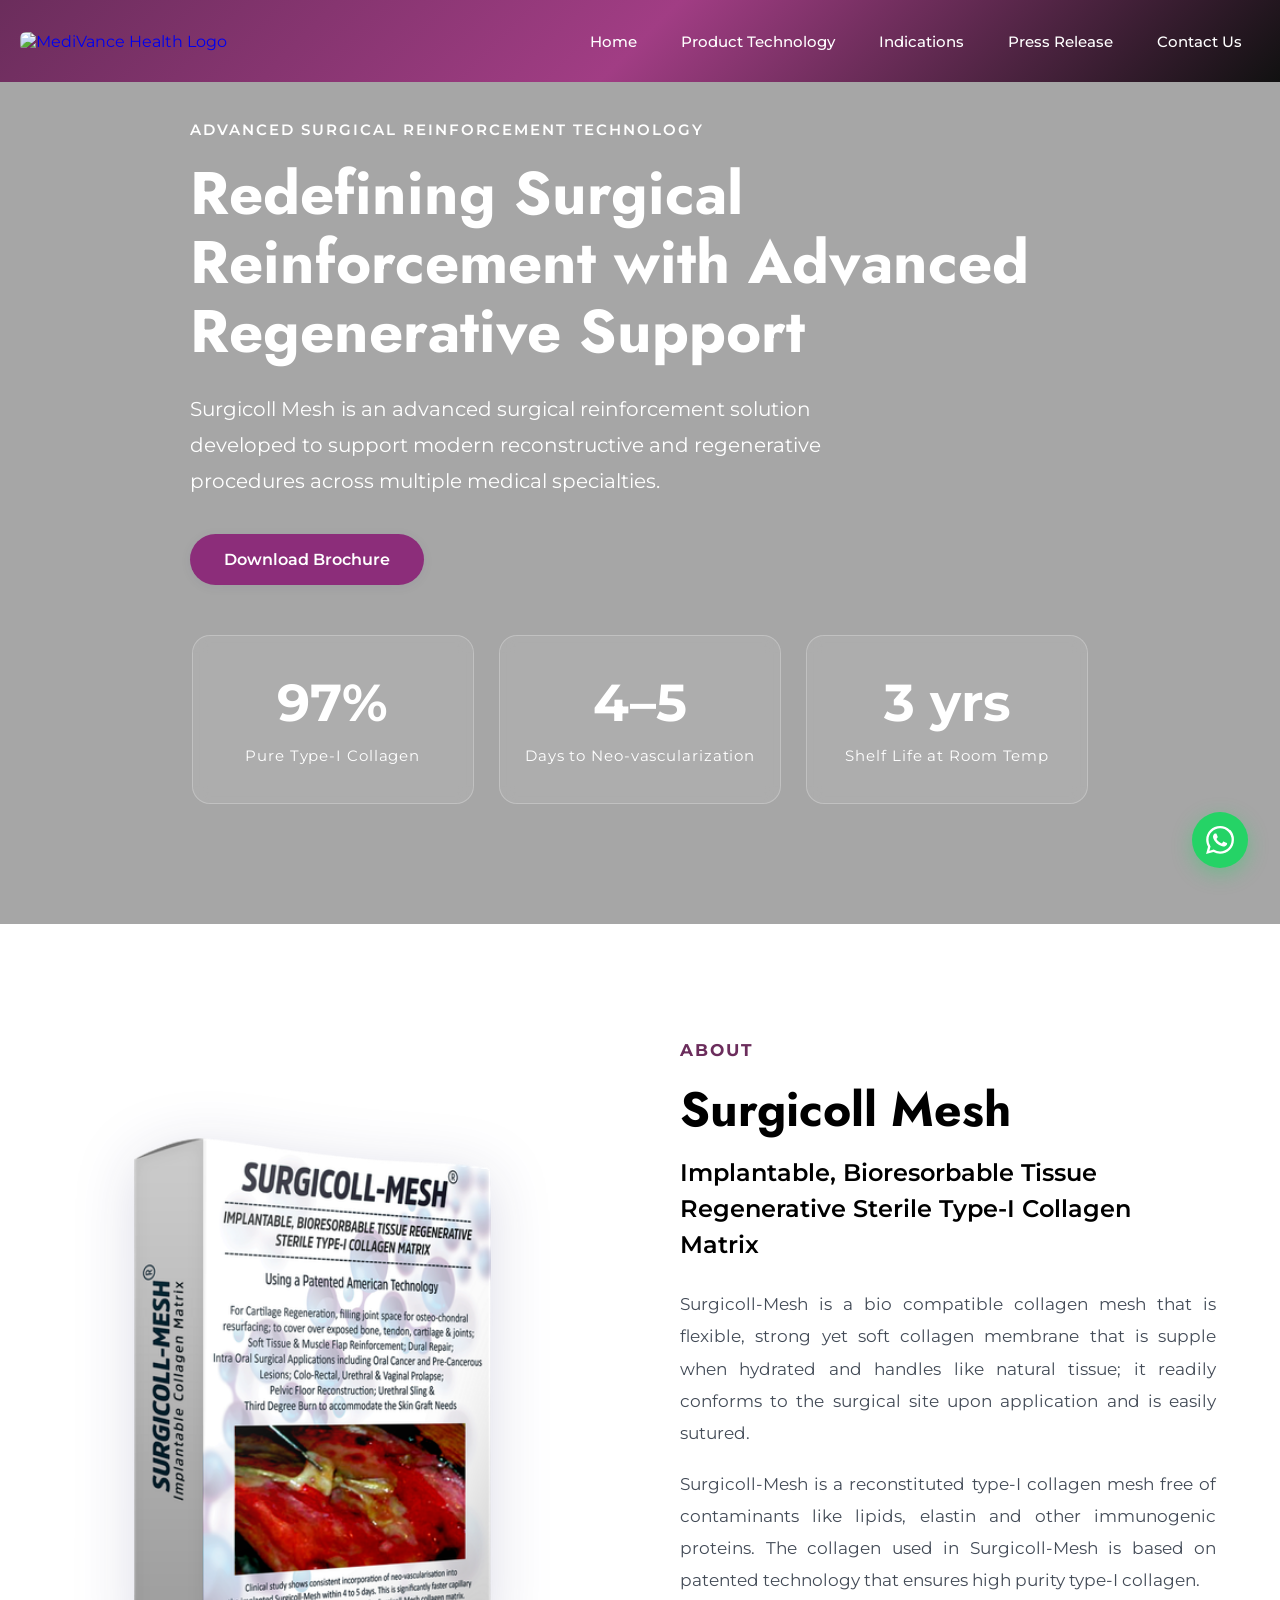
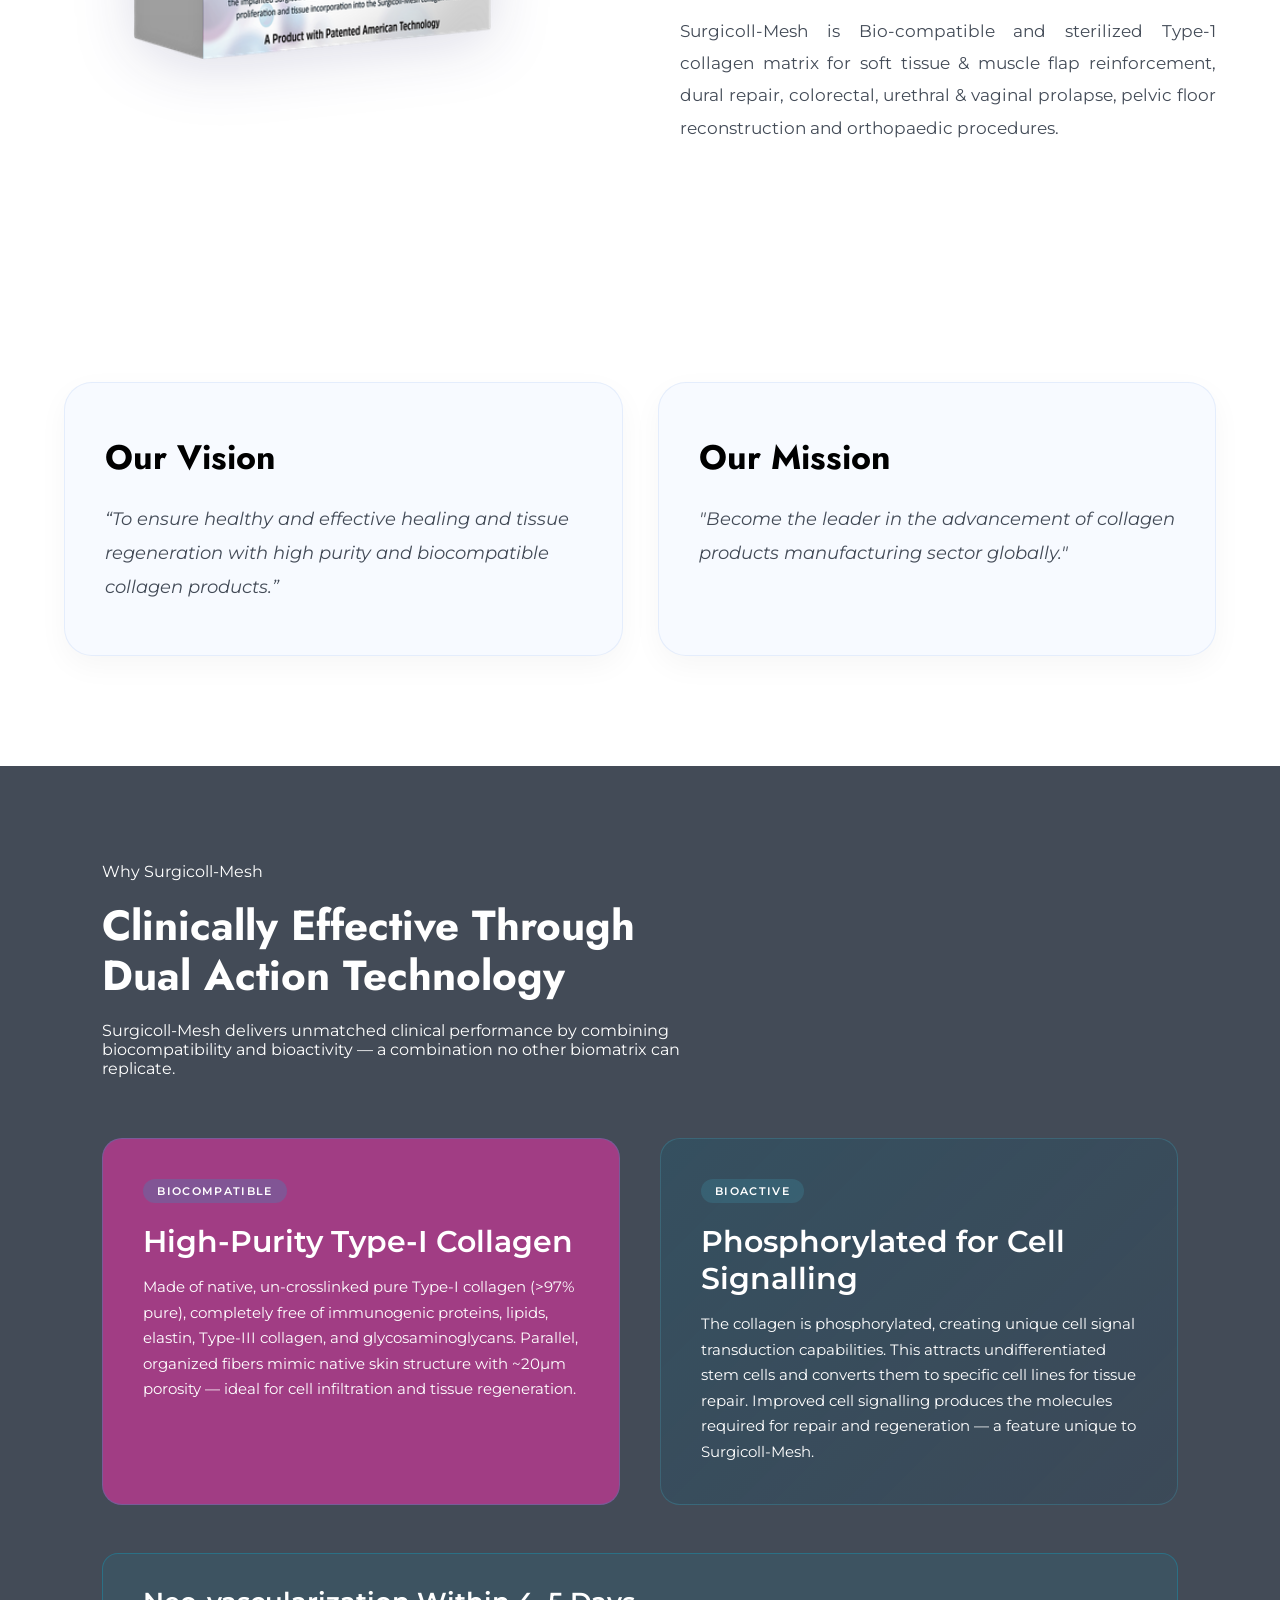
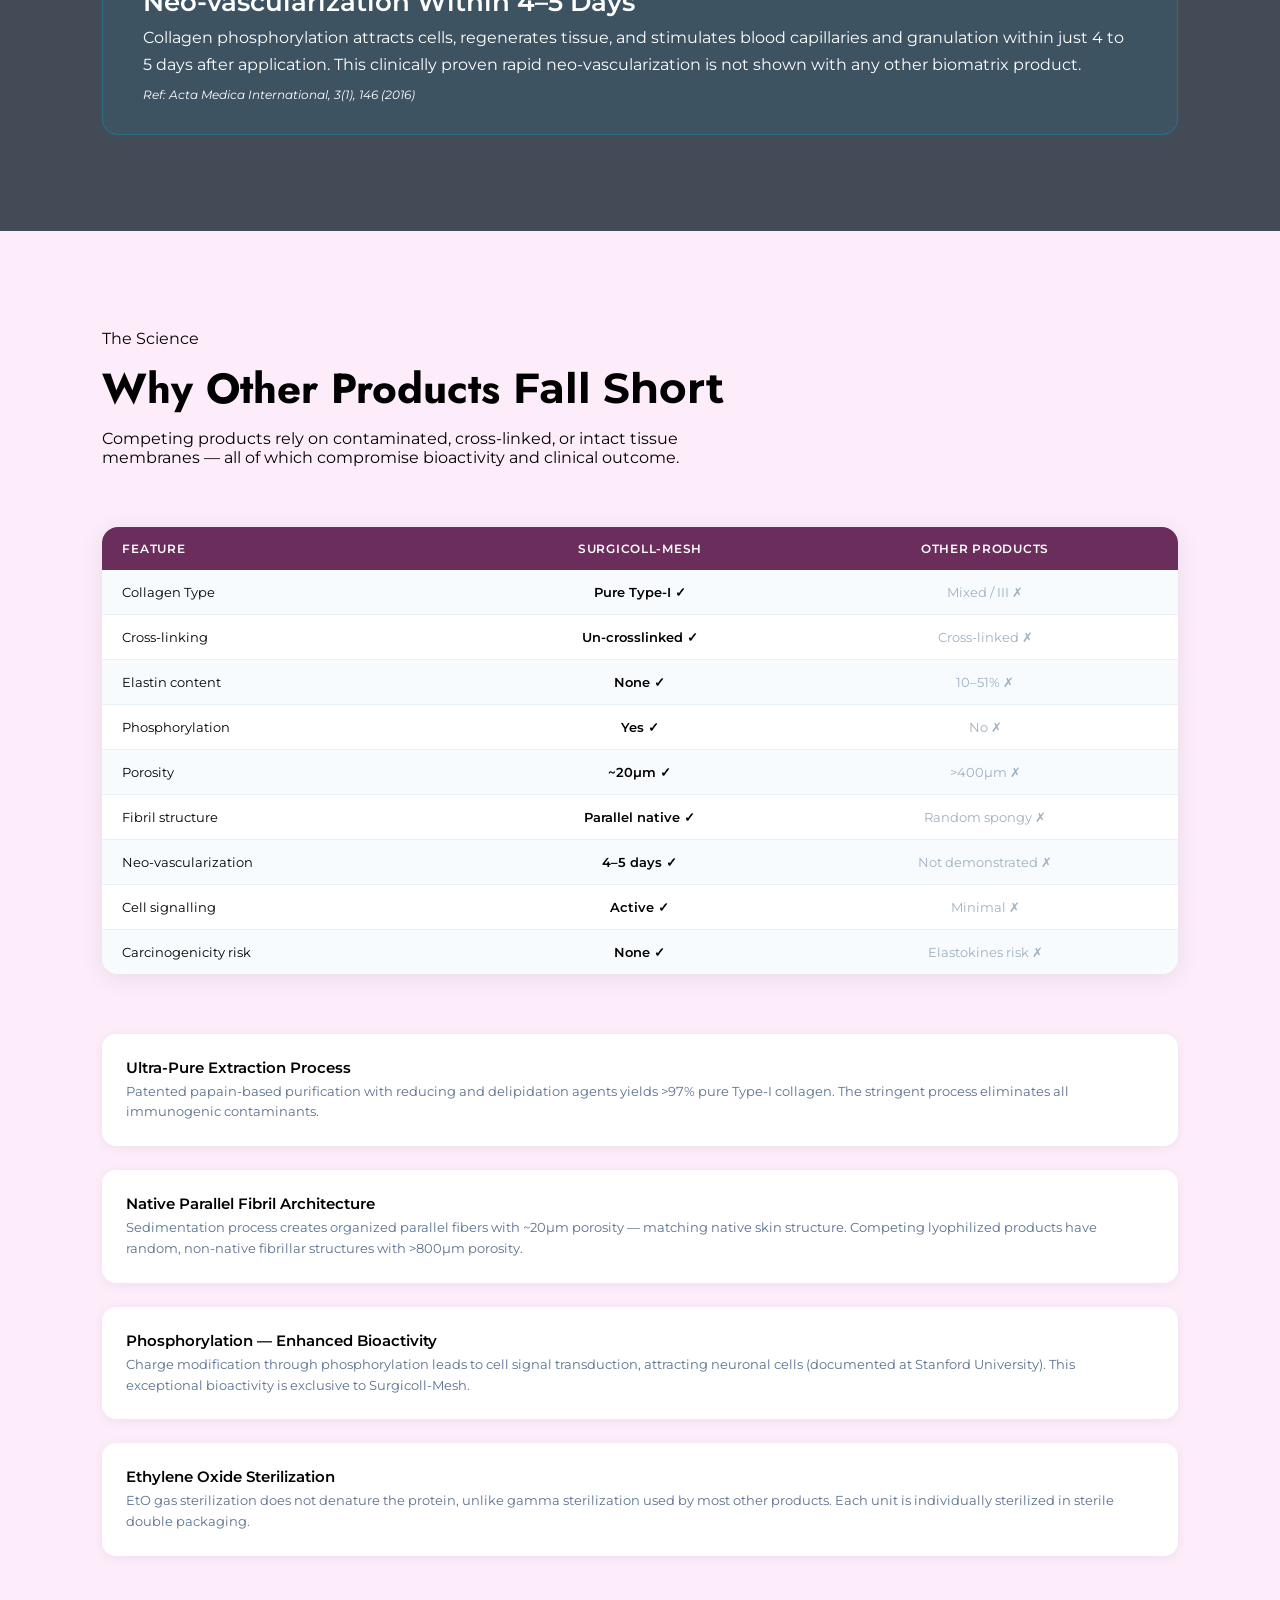
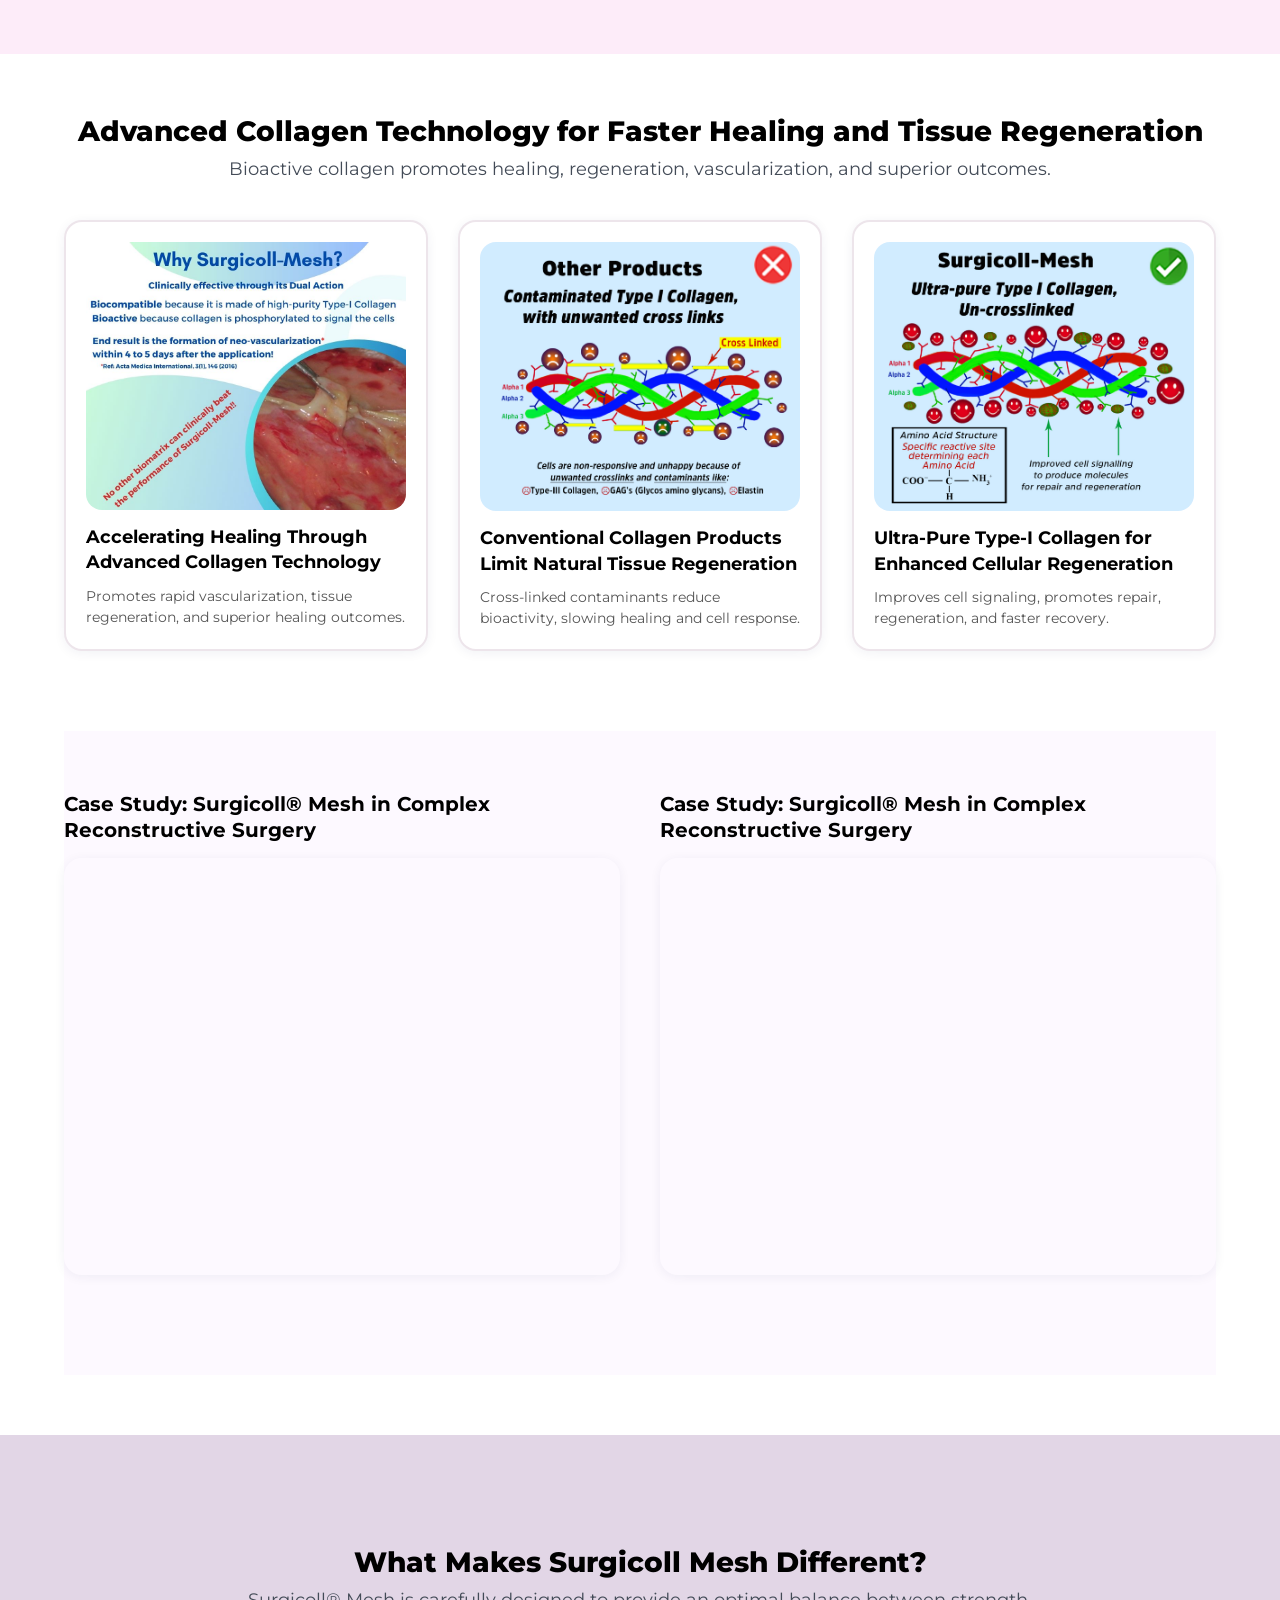
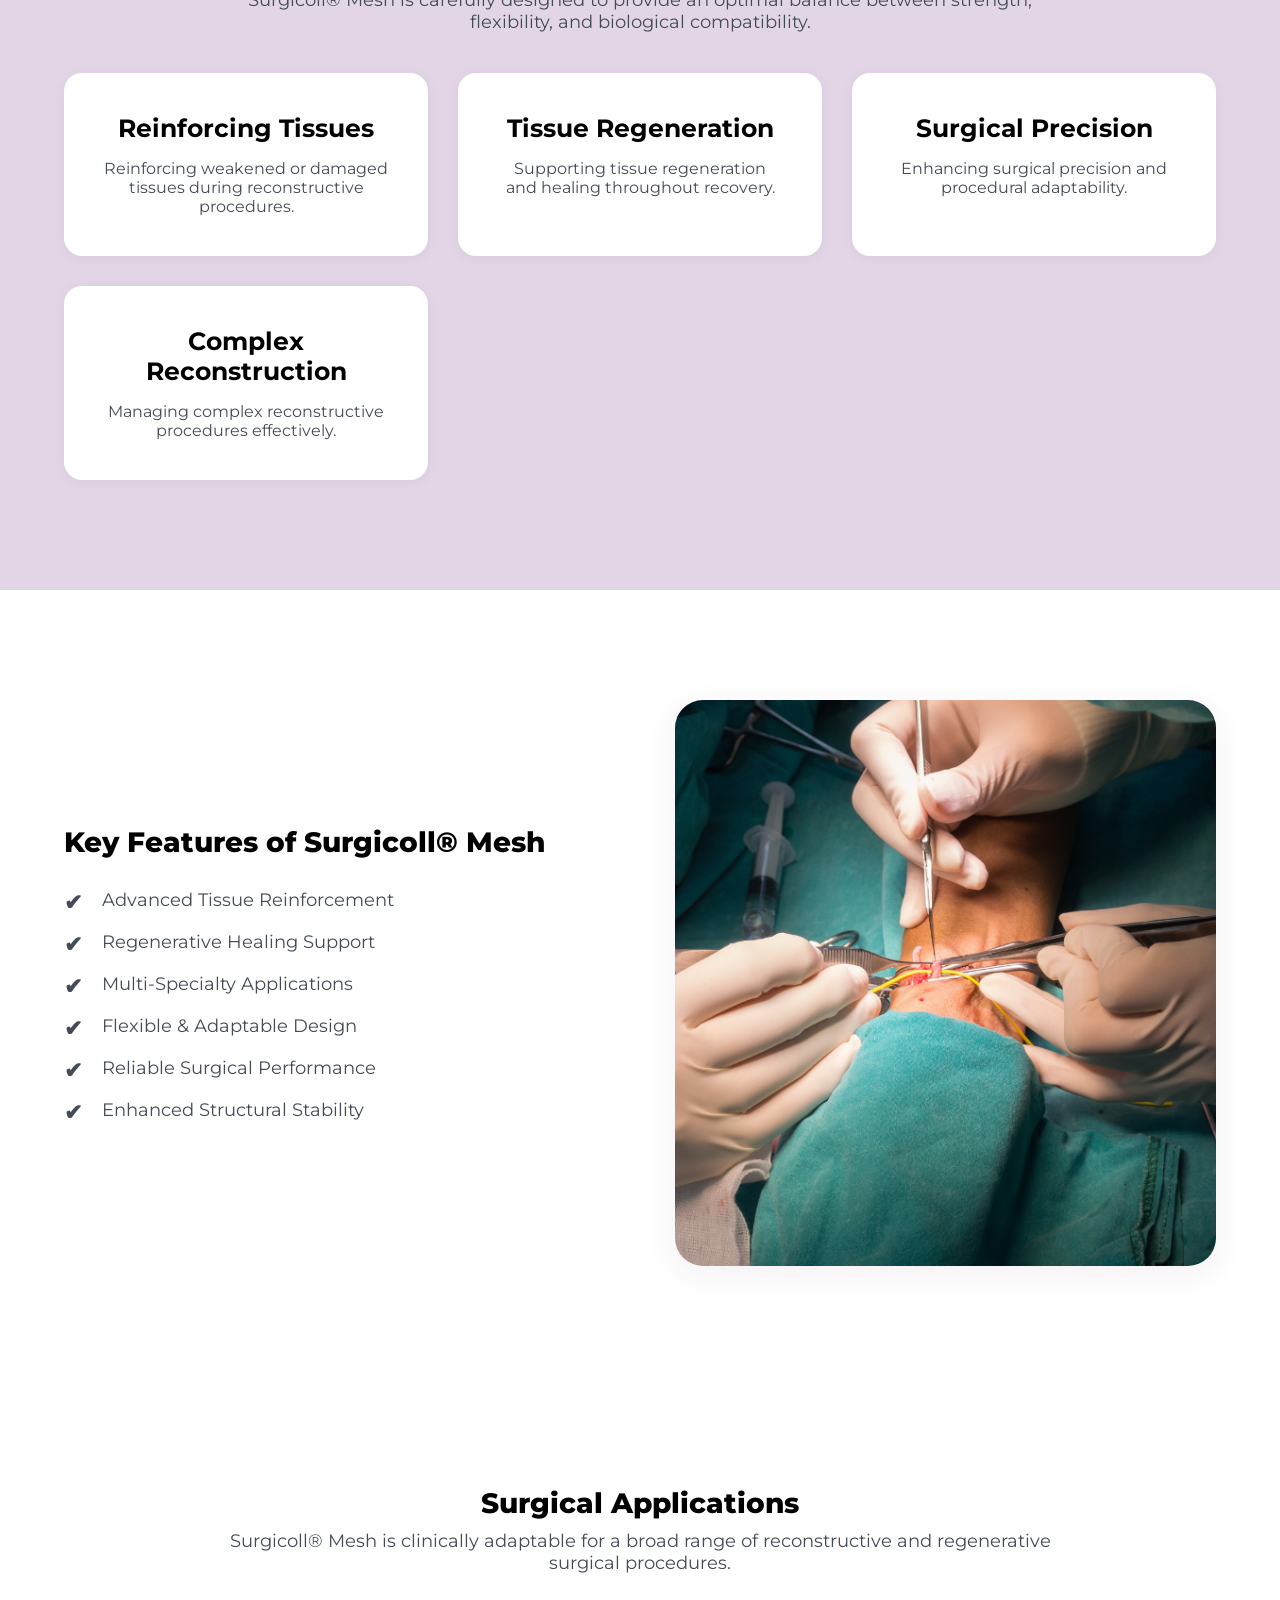
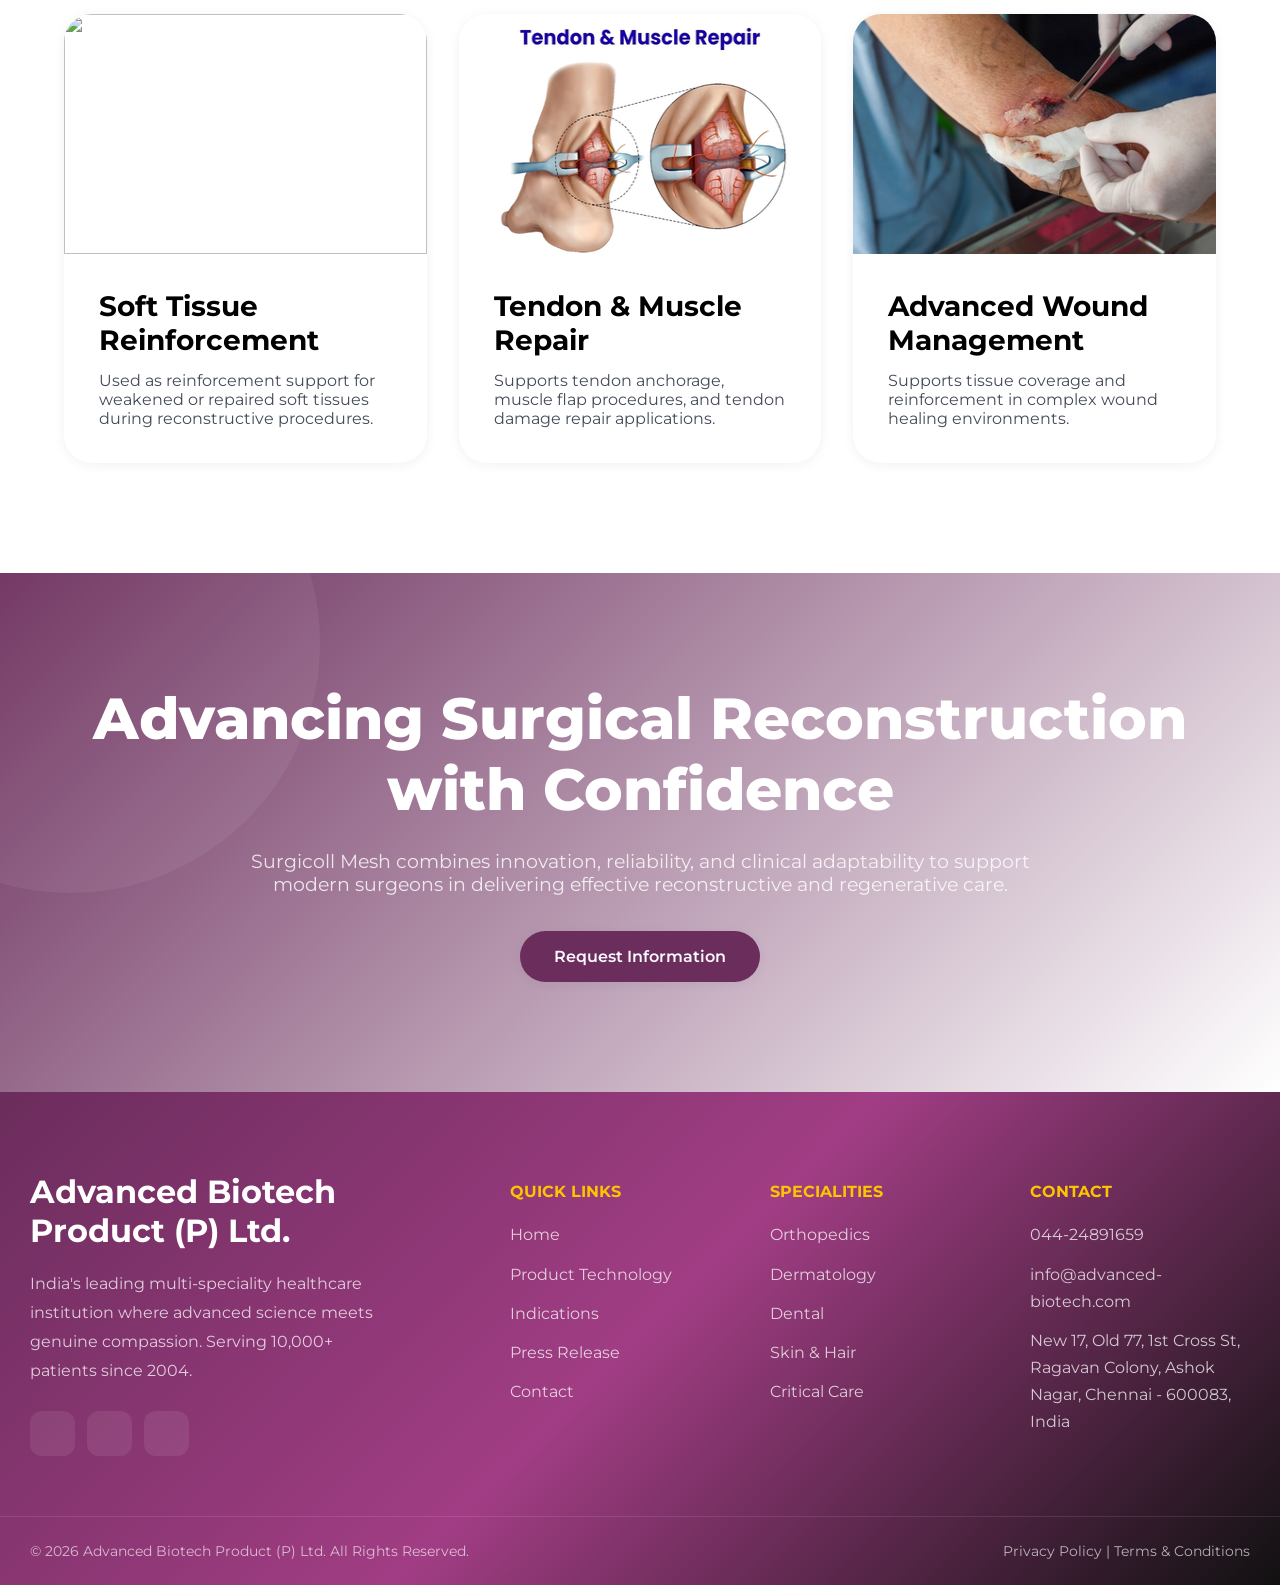
==== page/product.html @ 985c31fd "update" ====
<!DOCTYPE html>
<html lang="en">

<head>
    <meta charset="UTF-8">
    <meta name="viewport" content="width=device-width, initial-scale=1.0">
    <title>Document</title>
    <link rel="icon" href="/image/ABP-symbol.png" type="image/x-icon">
    <link rel="stylesheet" href="../css/nav_footer.css">
    <link rel="icon" href="../image/ABP-symbol.png" type="image/x-icon">
    <link rel="stylesheet" href="../css/main.css">
    <link rel="stylesheet" href="../css/product.css">
    <link rel="stylesheet" href="https://cdnjs.cloudflare.com/ajax/libs/font-awesome/7.0.1/css/all.min.css"
        integrity="sha512-2SwdPD6INVrV/lHTZbO2nodKhrnDdJK9/kg2XD1r9uGqPo1cUbujc+IYdlYdEErWNu69gVcYgdxlmVmzTWnetw=="
        crossorigin="anonymous" referrerpolicy="no-referrer" />
</head>

<body>
    <!--Header-->
    <div id="rs-header"></div>
    <script>
        fetch("../page/nav.html")
            .then(res => res.text())
            .then(data => {
                document.getElementById("rs-header").innerHTML = data;
                initNavbar();
            });</script>

    <div class="c">



        <!-- HERO -->

        <section class="hero">

            <!-- Background Video -->
            <video class="hero-video" autoplay muted loop playsinline>
                <source src="/Advanced_biotech/image/banner_video.mp4" type="video/mp4">
                Your browser does not support the video tag.
            </video>

            <!-- Overlay -->
            <div class="hero-overlay"></div>

            <div class="containers hero-grid">

                <div class="hero-content">
                    <h4>Advanced Surgical Reinforcement Technology</h4>

                    <h1>
                        Redefining Surgical Reinforcement with Advanced Regenerative Support
                    </h1>

                    <p>
                        Surgicoll Mesh is an advanced surgical reinforcement solution developed
                        to support modern reconstructive and regenerative procedures across
                        multiple medical specialties.
                    </p>

                    <a href="../doc/product_technology/Whitepaper_SM Clin.pdf" class="btn" target="_blank">
                        Download Brochure
                    </a>
                </div>

                <div class="hero-stats">
                    <div class="hero-stat">
                        <span class="hero-stat-num">97%</span>
                        <div class="hero-stat-label">
                            Pure Type-I Collagen
                        </div>
                    </div>

                    <div class="hero-stat">
                        <span class="hero-stat-num">4–5</span>
                        <div class="hero-stat-label">
                            Days to Neo-vascularization
                        </div>
                    </div>

                    <div class="hero-stat">
                        <span class="hero-stat-num">3 yrs</span>
                        <div class="hero-stat-label">
                            Shelf Life at Room Temp
                        </div>
                    </div>
                </div>

            </div>

        </section>

        <!-- ABOUT SECTION -->
<section class="sc-about-section">

    <div class="container">

        <div class="sc-about-grid">

            <div class="sc-about-image">
                <img src="../image/Surgicoll_Mesh_box.png"
                    alt="Surgicoll Mesh">
            </div>

            <div class="sc-about-content">

                <p class="sc-about-title" style="color: var(--purple-brand);">
                    About
                </p>

                <h3>Surgicoll Mesh</h3>

                <h4>
                    Implantable, Bioresorbable Tissue Regenerative
                    Sterile Type-I Collagen Matrix
                </h4>

                <p>
                    Surgicoll-Mesh is a bio compatible collagen mesh that is
                    flexible, strong yet soft collagen membrane that is supple
                    when hydrated and handles like natural tissue; it readily
                    conforms to the surgical site upon application and is
                    easily sutured.
                </p>

                <p>
                    Surgicoll-Mesh is a reconstituted type-I collagen mesh free
                    of contaminants like lipids, elastin and other immunogenic
                    proteins. The collagen used in Surgicoll-Mesh is based on
                    patented technology that ensures high purity type-I collagen.
                </p>

                <p>
                    Surgicoll-Mesh is Bio-compatible and sterilized Type-1
                    collagen matrix for soft tissue & muscle flap reinforcement,
                    dural repair, colorectal, urethral & vaginal prolapse,
                    pelvic floor reconstruction and orthopaedic procedures.
                </p>

            </div>

        </div>

    </div>

</section>


<!-- VISION / MISSION -->
<section class="sc-vision-section">

    <div class="container">

        <div class="sc-vision-grid">

            <div class="sc-vision-card">
                <h3>Our Vision</h3>

                <p>
                    <em>
                        “To ensure healthy and effective healing and
                        tissue regeneration with high purity and
                        biocompatible collagen products.”
                    </em>
                </p>
            </div>

            <div class="sc-vision-card">
                <h3>Our Mission</h3>

                <p>
                    <em>
                        "Become the leader in the advancement of
                        collagen products manufacturing sector
                        globally."
                    </em>
                </p>
            </div>

        </div>

    </div>

</section>

        <!-- ── DUAL ACTION ── -->
        <section class="dual-section" id="about" style="padding: 96px 8%;">
            <div class="section-eyebrow">Why Surgicoll-Mesh</div>
            <h2 class="section-titles">Clinically Effective Through<br>Dual Action Technology</h2>
            <p class="section-leads">Surgicoll-Mesh delivers unmatched clinical performance by combining
                biocompatibility and bioactivity — a combination no other biomatrix can replicate.</p>

            <div class="dual-grid">
                <div class="dual-card bio-compat">
                    <div class="dual-card-tag">Biocompatible</div>
                    <div class="dual-card-title">High-Purity Type-I Collagen</div>
                    <p class="dual-card-text">Made of native, un-crosslinked pure Type-I collagen (&gt;97% pure),
                        completely free of immunogenic proteins, lipids, elastin, Type-III collagen, and
                        glycosaminoglycans. Parallel, organized fibers mimic native skin structure with ~20µm porosity —
                        ideal for cell infiltration and tissue regeneration.</p>
                </div>
                <div class="dual-card bio-active">
                    <div class="dual-card-tag">Bioactive</div>
                    <div class="dual-card-title">Phosphorylated for Cell Signalling</div>
                    <p class="dual-card-text">The collagen is phosphorylated, creating unique cell signal transduction
                        capabilities. This attracts undifferentiated stem cells and converts them to specific cell lines
                        for tissue repair. Improved cell signalling produces the molecules required for repair and
                        regeneration — a feature unique to Surgicoll-Mesh.</p>
                </div>
            </div>

            <div class="neovascular-box">
                <div>
                    <div class="neovascular-title">Neo-vascularization Within 4–5 Days</div>
                    <p class="neovascular-text">Collagen phosphorylation attracts cells, regenerates tissue, and
                        stimulates blood capillaries and granulation within just 4 to 5 days after application. This
                        clinically proven rapid neo-vascularization is not shown with any other biomatrix product.</p>
                    <p class="neovascular-ref">Ref: Acta Medica International, 3(1), 146 (2016)</p>
                </div>
            </div>
        </section>

        <!-- ── SCIENCE ── -->
        <section class="science-sections" id="science">
            <div class="section-eyebrow">The Science</div>
            <h2 class="section-titles">Why Other Products <span>Fall Short</span></h2>
            <p class="section-leads">Competing products rely on contaminated, cross-linked, or intact tissue membranes —
                all of which compromise bioactivity and clinical outcome.</p>

            <div class="science-grid">
                <div>
                    <div class="comparison-table">
                        <div class="comp-header">
                            <span>Feature</span>
                            <span>Surgicoll-Mesh</span>
                            <span>Other Products</span>
                        </div>
                        <div class="comp-row"><span>Collagen Type</span><span>Pure Type-I ✓</span><span>Mixed / III
                                ✗</span></div>
                        <div class="comp-row"><span>Cross-linking</span><span>Un-crosslinked ✓</span><span>Cross-linked
                                ✗</span></div>
                        <div class="comp-row"><span>Elastin content</span><span>None ✓</span><span>10–51% ✗</span></div>
                        <div class="comp-row"><span>Phosphorylation</span><span>Yes ✓</span><span>No ✗</span></div>
                        <div class="comp-row"><span>Porosity</span><span>~20µm ✓</span><span>&gt;400µm ✗</span></div>
                        <div class="comp-row"><span>Fibril structure</span><span>Parallel native ✓</span><span>Random
                                spongy ✗</span></div>
                        <div class="comp-row"><span>Neo-vascularization</span><span>4–5 days ✓</span><span>Not
                                demonstrated ✗</span></div>
                        <div class="comp-row"><span>Cell signalling</span><span>Active ✓</span><span>Minimal ✗</span>
                        </div>
                        <div class="comp-row"><span>Carcinogenicity risk</span><span>None ✓</span><span>Elastokines risk
                                ✗</span></div>
                    </div>
                </div>
                <div class="science-points">
                    <div class="science-point">
                        <div>
                            <div class="science-point-title">Ultra-Pure Extraction Process</div>
                            <div class="science-point-text">Patented papain-based purification with reducing and
                                delipidation agents yields &gt;97% pure Type-I collagen. The stringent process
                                eliminates all immunogenic contaminants.</div>
                        </div>
                    </div>
                    <div class="science-point">
                        <div>
                            <div class="science-point-title">Native Parallel Fibril Architecture</div>
                            <div class="science-point-text">Sedimentation process creates organized parallel fibers with
                                ~20µm porosity — matching native skin structure. Competing lyophilized products have
                                random, non-native fibrillar structures with &gt;800µm porosity.</div>
                        </div>
                    </div>
                    <div class="science-point">
                        <div>
                            <div class="science-point-title">Phosphorylation — Enhanced Bioactivity</div>
                            <div class="science-point-text">Charge modification through phosphorylation leads to cell
                                signal transduction, attracting neuronal cells (documented at Stanford University). This
                                exceptional bioactivity is exclusive to Surgicoll-Mesh.</div>
                        </div>
                    </div>
                    <div class="science-point">
                        <div>
                            <div class="science-point-title">Ethylene Oxide Sterilization</div>
                            <div class="science-point-text">EtO gas sterilization does not denature the protein, unlike
                                gamma sterilization used by most other products. Each unit is individually sterilized in
                                sterile double packaging.</div>
                        </div>
                    </div>
                </div>
            </div>
        </section>

        <section class="about-product">
    <div class="section-title">
        <h2>Advanced Collagen Technology for Faster Healing and Tissue Regeneration</h2>
        <p>
            Bioactive collagen promotes healing, regeneration, vascularization, and superior outcomes.
        </p>
    </div>
    
    <div class="container-wireframe">
        <div class="product-grid">
            <div class="product-image">
                <a href="../doc/product_technology/Surgicoll_Mesh Brochure.pdf" target="_blank">
                    <img src="../doc/product_technology/Adv_SM Neovascularization.jpg" alt="Adv_SM Neovascularization">
                </a>
            </div>
            <div class="product-content">
                <h3>Accelerating Healing Through Advanced Collagen Technology</h3>
                <p>Promotes rapid vascularization, tissue regeneration, and superior healing outcomes.</p>
            </div>
        </div>

        <div class="product-grid">
            <div class="product-image">
                <a href="../doc/product_technology/Adv_Collagen Unique Features.pdf" target="_blank">
                    <img src="../doc/product_technology/Img_Other Collagen Signaling.jpg" alt="Img_Other Collagen Signaling">
                </a>
            </div>
            <div class="product-content">
                <h3>Conventional Collagen Products Limit Natural Tissue Regeneration</h3>
                <p>Cross-linked contaminants reduce bioactivity, slowing healing and cell response.</p>
            </div>
        </div>

        <div class="product-grid">
            <div class="product-image">
                <a href="../doc/product_technology/Adv_Collagen Unique Features.pdf" target="_blank">
                    <img src="../doc/product_technology/Img_SM Collagen Signaling.jpg" alt="Img_SM Collagen Signaling">
                </a>
            </div>
            <div class="product-content">
                <h3>Ultra-Pure Type-I Collagen for Enhanced Cellular Regeneration</h3>
                <p>Improves cell signaling, promotes repair, regeneration, and faster recovery.</p>
            </div>
        </div>
    </div>
</section>

<section class="case-study">
    <div class="case-study-grid">
        <div class="case_video">
            <h2 class="mv-case">Case Study: Surgicoll® Mesh in Complex Reconstructive Surgery</h2>
            <div class="video-container">
                <iframe src="https://drive.google.com/file/d/1Z8wwaKE0WnJK1ejmsISYZJVcvHx_nptx/preview" allow="autoplay"></iframe>
            </div>
        </div>
        <div class="case_video">
            <h2 class="mv-case">Case Study: Surgicoll® Mesh in Complex Reconstructive Surgery</h2>
            <div class="video-container">
                <iframe src="https://drive.google.com/file/d/1sC2iXun7TqtjIXvBiAPyZ_AQQPKj6FA1/preview" allow="autoplay"></iframe>
            </div>
        </div>
    </div>
</section>

        <!-- FEATURES -->
        <section class="features">

            <div class="container">

                <div class="section-title">

                    <h2>What Makes Surgicoll Mesh Different?</h2>

                    <p>
                        Surgicoll® Mesh is carefully designed to provide an optimal balance between strength,
                        flexibility,
                        and
                        biological compatibility.
                    </p>

                </div>

                <div class="feature-grid">

                    <div class="feature-card">

                        <h4>Reinforcing Tissues</h4>

                        <p>
                            Reinforcing weakened or damaged tissues during reconstructive procedures.
                        </p>

                    </div>

                    <div class="feature-card">
                        <h4>Tissue Regeneration</h4>
                        <p>
                            Supporting tissue regeneration and healing throughout recovery.
                        </p>
                    </div>
                    <div class="feature-card">
                        <h4>Surgical Precision</h4>
                        <p>
                            Enhancing surgical precision and procedural adaptability.
                        </p>

                    </div>

                    <div class="feature-card">
                        <h4>Complex Reconstruction</h4>

                        <p>
                            Managing complex reconstructive procedures effectively.
                        </p>

                    </div>

                </div>

            </div>

        </section>

        <!-- KEY FEATURES -->

        <section class="list-section">

            <div class="container list-grid">

                <div>

                    <div class="section-title" style="text-align:left; margin-bottom:30px;">

                        <h2>Key Features of Surgicoll® Mesh</h2>

                    </div>

                    <ul class="custom-list">

                        <li>Advanced Tissue Reinforcement</li>

                        <li>Regenerative Healing Support</li>

                        <li>Multi-Specialty Applications</li>

                        <li>Flexible & Adaptable Design</li>

                        <li>Reliable Surgical Performance</li>

                        <li>Enhanced Structural Stability</li>

                    </ul>

                </div>

                <div class="list-image">
                    <img src="../image/Key_features.png" alt="">
                </div>

            </div>

        </section>

        <!-- APPLICATIONS -->

        <section class="applications">

            <div class="container">

                <div class="section-title">

                    <h2>Surgical Applications</h2>

                    <p>
                        Surgicoll® Mesh is clinically adaptable for a broad range of reconstructive and regenerative
                        surgical
                        procedures.
                    </p>

                </div>

                <div class="applications-grid">

                    <div class="app-card">

                        <img src="https://images.unsplash.com/photo-1579684453423-f84349ef60b0?q=80&w=1200&auto=format&fit=crop"
                            alt="">

                        <div class="app-content">

                            <h3>Soft Tissue Reinforcement</h3>

                            <p>
                                Used as reinforcement support for weakened or repaired soft tissues during
                                reconstructive
                                procedures.
                            </p>

                        </div>

                    </div>

                    <div class="app-card">

                        <img src="../image/Tendon_ Muscle_Repair.jpg" alt="Tendon & Muscle Repair">

                        <div class="app-content">

                            <h3>Tendon & Muscle Repair</h3>

                            <p>
                                Supports tendon anchorage, muscle flap procedures, and tendon damage repair
                                applications.
                            </p>

                        </div>

                    </div>

                    <div class="app-card">

                        <img src="../image/Advanced_Wound_Management.jpg" alt="Advanced Wound Management">

                        <div class="app-content">

                            <h3>Advanced Wound Management</h3>

                            <p>
                                Supports tissue coverage and reinforcement in complex wound healing environments.
                            </p>

                        </div>

                    </div>

                </div>

            </div>

        </section>

        <!-- CTA -->

        <section class="cta">

            <div class="container">

                <h2>
                    Advancing Surgical Reconstruction with Confidence
                </h2>

                <p>
                    Surgicoll Mesh combines innovation, reliability, and clinical adaptability to support modern
                    surgeons
                    in
                    delivering effective reconstructive and regenerative care.
                </p>

                <a href="#" class="btn">Request Information</a>

            </div>

        </section>

        <!-- ─── FLOATING BUTTONS ─── -->
        <a href="https://wa.me/919999999999" class="float-wa" target="_blank" aria-label="WhatsApp">
            <svg viewBox="0 0 24 24">
                <path
                    d="M17.472 14.382c-.297-.149-1.758-.867-2.03-.967-.273-.099-.471-.148-.67.15-.197.297-.767.966-.94 1.164-.173.199-.347.223-.644.075-.297-.15-1.255-.463-2.39-1.475-.883-.788-1.48-1.761-1.653-2.059-.173-.297-.018-.458.13-.606.134-.133.298-.347.446-.52.149-.174.198-.298.298-.497.099-.198.05-.371-.025-.52-.075-.149-.669-1.612-.916-2.207-.242-.579-.487-.5-.669-.51-.173-.008-.371-.01-.57-.01-.198 0-.52.074-.792.372-.272.297-1.04 1.016-1.04 2.479 0 1.462 1.065 2.875 1.213 3.074.149.198 2.096 3.2 5.077 4.487.709.306 1.262.489 1.694.625.712.227 1.36.195 1.871.118.571-.085 1.758-.719 2.006-1.413.248-.694.248-1.289.173-1.413-.074-.124-.272-.198-.57-.347m-5.421 7.403h-.004a9.87 9.87 0 01-5.031-1.378l-.361-.214-3.741.982.998-3.648-.235-.374a9.86 9.86 0 01-1.51-5.26c.001-5.45 4.436-9.884 9.888-9.884 2.64 0 5.122 1.03 6.988 2.898a9.825 9.825 0 012.893 6.994c-.003 5.45-4.437 9.884-9.885 9.884m8.413-18.297A11.815 11.815 0 0012.05 0C5.495 0 .16 5.335.157 11.892c0 2.096.547 4.142 1.588 5.945L.057 24l6.305-1.654a11.882 11.882 0 005.683 1.448h.005c6.554 0 11.89-5.335 11.893-11.893A11.821 11.821 0 0020.885 3.49" />
            </svg>
        </a>
    </div>


    <!-- _____footer_______-->
    <!-- _____footer_______-->
    <div id="rs-footer"></div>
    <script>
        fetch("../page/footer.html")
            .then(res => res.text())
            .then(data => {
                document.getElementById("rs-footer").innerHTML = data;
            });</script>
    <script>
        // ─── Automate Year ───
        document.getElementById("abpf-year").textContent =
            new Date().getFullYear();
    </script>
</body>

</html>
---- css/nav_footer.css ----
@import url('https://fonts.googleapis.com/css2?family=Montserrat:ital,wght@0,100..900;1,100..900&display=swap');

* {
    font-family: 'Montserrat', sans-serif;
}

:root {

    /* Primary Brand Colors */
    --purple-brand: #6B2D5C;     /* Main pill button & lower headline text */
    --navy-brand: #131E51;       /* Top description text */
    --purple-mid: #fdecf9;       /* Mid-tone purple for hover states/ui elements */

    /* Accent Colors */
    --lavender-accent: #E2D6E6;  /* Soft lavender-pink from background wave */
    --lavender-light: #F6F0F8;   /* Lightened tint for background highlights */
    --plum-bright: #A13D84;      /* Vibrant purple variation for interactive elements */

    /* Neutrals */
    --white: #FFFFFF;
    --off-white: #FDF9FF;        /* Extremely light purple-tinted background from image */

    /* Text Colors */
    --text-dark: #182230;        /* Main high-contrast bold headline text */
    --text-mid: #434B57;         /* Readable description/body text */
    --text-light: #807D8C;       /* Muted text and captions */

    /* Borders & Shadows (Softened and tinted to match the new palette) */
    --border: rgba(107, 45, 92, 0.12);

    --shadow-sm: 0 2px 12px rgba(19, 30, 81, 0.06);
    --shadow-md: 0 8px 32px rgba(107, 45, 92, 0.08);
    --shadow-lg: 0 20px 60px rgba(107, 45, 92, 0.12);

    --glass: rgba(255, 255, 255, 0.85);

    /* Main Hero Gradient (Elegant transition from deep navy to rich brand purple) */
    --gradient-hero: linear-gradient(135deg,
            #6B2D5C 0%,
            #FFFFFF 100%);

    /* Brand Accent Gradient (Soft fluid transition inspired by the background wave) */
    --gradient-accent: linear-gradient(90deg,
            #E2D6E6 0%,
            #F2E9F5 50%,
            #FFFFFF 100%);
     --gradient-bar:linear-gradient(135deg, #6B2D5C, #A13D84, #111111);
    /* Optional Section Gradient */
    --gradient-section: linear-gradient(135deg,
            #FDF9FF 0%,
            #F2EAF5 100%);

    --radius: 18px;
    --radius-sm: 10px;
}


/* ─────────────────────────────
   MEDIVANCE NAVBAR
───────────────────────────── */

.mv-nav-wrap {
    position: fixed;
    top: 0;
    left: 0;
    width: 100%;
    z-index: 9999;
    transition: 0.35s ease;
    padding: 0 20px;
    box-sizing: border-box;
    background: var(--gradient-bar);
}

.mv-nav-wrap.mv-nav-solid {
    background: rgba(255, 255, 255, 0.96);
    backdrop-filter: blur(18px);
    box-shadow: 0 8px 30px rgba(0, 0, 0, 0.06);
    border-bottom: 1px solid rgba(0, 0, 0, 0.06);
}

.mv-nav-inner {
    max-width: 1320px;
    margin: auto;
    height: 82px;
    display: flex;
    align-items: center;
    justify-content: space-between;
    gap: 20px;
}

/* LOGO */

.mv-nav-logo {
    display: flex;
    align-items: center;
    text-decoration: none;
    flex-shrink: 0;
}

.mv-nav-logo img {
    width: 300px;
    max-width: 300px;
    border-radius: 6px;
    height: auto;
    display: block;
}

/* NAV LINKS */

.mv-nav-links {
    display: flex;
    align-items: center;
    gap: 8px;
    list-style: none;
    margin: 0;
    padding: 0;
}

.mv-nav-item {
    position: relative;
}

.mv-nav-link {
    position: relative;
    display: flex;
    align-items: center;
    justify-content: center;
    text-decoration: none;
    font-size: 15px;
    font-weight: 500;
    color: #ffffff;
    padding: 12px 18px;
    border-radius: 12px;
    transition: 0.3s ease;
    white-space: nowrap;
}

.mv-nav-wrap.mv-nav-solid .mv-nav-link {
    color: #1e293b;
}

.mv-nav-link:hover {
    background: rgba(255, 255, 255, 0.12);
    color: var(--cyan);
}

/* CTA */

.mv-nav-btn {
    display: inline-flex;
    align-items: center;
    justify-content: center;
    padding: 13px 24px;
    background: var(--navy);
    border: 1px solid #585858;
    color: #ffffff;
    border-radius: 14px;
    text-decoration: none;
    font-size: 14px;
    font-weight: 600;
    transition: 0.3s ease;
}

.mv-nav-btn:hover {
    background: var(--cyan);
    transform: translateY(-2px);
    color: #ffffff;
}

/* DESKTOP DROPDOWN */

.mv-dropdown-menu {
    position: absolute;
    top: 115%;
    left: 0;
    min-width: 260px;
    background-color : #ffe7f9;
    border-radius: 18px;
    padding: 14px;
    list-style: none;
    margin: 0;
    opacity: 0;
    visibility: hidden;
    transform: translateY(10px);
    transition: 0.3s ease;
    box-shadow: 0 18px 50px rgba(0, 0, 0, 0.08);
    border: 1px solid rgba(0, 0, 0, 0.05);
}

.mv-has-dropdown:hover .mv-dropdown-menu {
    opacity: 1;
    visibility: visible;
    transform: translateY(0);
}

.mv-dropdown-item {
    width: 100%;
}

.mv-dropdown-link {
    display: block;
    padding: 12px 14px;
    border-radius: 12px;
    text-decoration: none;
    color: #334155;
    font-size: 14px;
    transition: 0.25s ease;
}

.mv-dropdown-link:hover {
    background: var(--purple-brand);
    color: var(--white);
}

/* MOBILE TOGGLE */

.mv-mobile-toggle {
    width: 48px;
    height: 48px;
    display: none;
    align-items: center;
    justify-content: center;
    border-radius: 12px;
    cursor: pointer;
    transition: 0.3s ease;
}

.mv-mobile-toggle i {
    font-size: 22px;
    color: #ffffff;
    transition: 0.3s ease;
}

.mv-nav-wrap.mv-nav-solid .mv-mobile-toggle i {
    color: #fff;
}

/* MOBILE */

@media(max-width:992px) {

    .mv-mobile-toggle {
        display: flex;
        z-index: 10001;
        background: var(--purple-brand);
        border: 1px solid #fff;
    }

    .mv-nav-links {
        position: fixed;
        top: 0;
        right: -100%;
        width: 320px;
        height: 100vh;
        background: #ffffff;
        flex-direction: column;
        align-items: flex-start;
        justify-content: flex-start;
        padding: 110px 24px 40px;
        gap: 10px;
        transition: 0.45s cubic-bezier(.77, 0, .18, 1);
        box-shadow: -10px 0 40px rgba(0, 0, 0, 0.08);
        overflow-y: auto;
    }

    .mv-nav-links.mv-menu-active {
        right: 0;
    }

    .mv-nav-item {
        width: 100%;
    }

    .mv-nav-link {
        width: 100%;
        justify-content: space-between;
        color: #0f172a !important;
        background: #FDECF9;
        padding: 16px 18px;
        border-radius: 14px;
        border: 0.5px solid #ffc5f0;
    }

    .mv-nav-btn {
        width: 100%;
        margin-top: 10px;
    }

    /* MOBILE DROPDOWN */

    .mv-has-dropdown.active .mv-nav-link i::after {
        transform: rotate(180deg);
    }

    .mv-dropdown-menu {
        position: relative;
        top: 0;
        left: 0;
        width: 100%;
        min-width: 100%;
        opacity: 1;
        visibility: visible;
        transform: none;
        box-shadow: none;
        border: none;
        border-radius: 14px;
        padding: 8px 0 0 12px;
        display: none;
        background: transparent;
    }

    .mv-has-dropdown.active .mv-dropdown-menu {
        display: block;
        animation: mvDropdownFade 0.35s ease;
    }

    .mv-dropdown-link {
        display: block;
        width: 100%;
        padding: 14px 16px;
        border-radius: 12px;
        background: #f8fafc;
        color: #0f172a;
        font-size: 14px;
        margin-bottom: 8px;
        text-decoration: none;
        transition: 0.3s ease;
    }

    .mv-dropdown-link:hover {
        background: var(--purple-brand);
    }
    .mv-nav-logo img {
    width: auto;
}

}

/* BODY LOCK */

.mv-body-lock {
    overflow: hidden;
}

/* DROPDOWN ANIMATION */

@keyframes mvDropdownFade {

    from {
        opacity: 0;
        transform: translateY(-8px);
    }

    to {
        opacity: 1;
        transform: translateY(0);
    }

}

/* ─────────────────────────────
   MEDIVANCE FOOTER*/
.abpf-footer {
    background: linear-gradient(135deg, #6B2D5C, #A13D84, #111111);
    padding: 80px 0 0;
    overflow: hidden;
}

.abpf-grid {
    max-width: 1300px;
    margin: auto;
    padding: 0 30px 60px;
    display: grid;
    grid-template-columns: 2fr 1fr 1fr 1fr;
    gap: 40px;
}

.abpf-logo-text {
    color: #fff;
    font-size: 32px;
    font-weight: 700;
    margin-bottom: 20px;
}

.abpf-description {
    color: rgba(255, 255, 255, .75);
    line-height: 1.8;
    max-width: 350px;
}

.abpf-socials {
    display: flex;
    gap: 12px;
    margin-top: 25px;
}

.abpf-social-link {
    width: 45px;
    height: 45px;
    background: rgba(255, 255, 255, .08);
    border-radius: 12px;
    display: flex;
    align-items: center;
    justify-content: center;
    text-decoration: none;
    color: #fff;
    transition: .3s;
}

.abpf-social-link:hover {
    background: #FF7A00;
    transform: translateY(-4px);
}

.abpf-column {
    padding-top: 10px;
}

.abpf-heading {
    color: #FFC400;
    margin-bottom: 20px;
    font-size: 16px;
    text-transform: uppercase;
}

.abpf-list {
    list-style: none;
    padding: 0;
    margin: 0;
}

.abpf-item {
    margin-bottom: 12px;
}

.abpf-link {
    color: rgba(255, 255, 255, .75);
    text-decoration: none;
    transition: .3s;
    line-height: 1.7;
}

.abpf-link:hover {
    color: #FFC400;
    padding-left: 5px;
}

.abpf-bottom {
    border-top: 1px solid rgba(255, 255, 255, .1);
    max-width: 1300px;
    margin: auto;
    padding: 25px 30px;
    display: flex;
    justify-content: space-between;
    align-items: center;
    flex-wrap: wrap;
    gap: 15px;
}

.abpf-copyright,
.abpf-policy {
    color: rgba(255, 255, 255, .65);
    font-size: 14px;
}

/* Tablet */

@media(max-width:991px) {

    .abpf-grid {
        grid-template-columns: 1fr 1fr;
    }

    .abpf-brand {
        grid-column: 1 / -1;
    }

}

/* Mobile */

@media(max-width:767px) {

    .abpf-grid {
        grid-template-columns: 1fr;
        padding: 0 20px 40px;
        gap: 30px;
    }

    .abpf-logo-text {
        font-size: 26px;
    }

    .abpf-bottom {
        flex-direction: column;
        text-align: center;
        padding: 20px;
    }

}
---- css/main.css ----
* {
    margin: 0;
    padding: 0;
    box-sizing: border-box;
}

:root {

    /* Primary Brand Colors */
    --purple-brand: #6B2D5C;     /* Main pill button & lower headline text */
    --navy-brand: #131E51;       /* Top description text */
    --purple-mid: #fdecf9;       /* Mid-tone purple for hover states/ui elements */

    /* Accent Colors */
    --lavender-accent: #E2D6E6;  /* Soft lavender-pink from background wave */
    --lavender-light: #F6F0F8;   /* Lightened tint for background highlights */
    --plum-bright: #A13D84;      /* Vibrant purple variation for interactive elements */

    /* Neutrals */
    --white: #FFFFFF;
    --off-white: #FDF9FF;        /* Extremely light purple-tinted background from image */

    /* Text Colors */
    --text-dark: #182230;        /* Main high-contrast bold headline text */
    --text-mid: #434B57;         /* Readable description/body text */
    --text-light: #807D8C;       /* Muted text and captions */

    /* Borders & Shadows (Softened and tinted to match the new palette) */
    --border: rgba(107, 45, 92, 0.12);

    --shadow-sm: 0 2px 12px rgba(19, 30, 81, 0.06);
    --shadow-md: 0 8px 32px rgba(107, 45, 92, 0.08);
    --shadow-lg: 0 20px 60px rgba(107, 45, 92, 0.12);

    --glass: rgba(255, 255, 255, 0.85);

    /* Main Hero Gradient (Elegant transition from deep navy to rich brand purple) */
    --gradient-hero: linear-gradient(135deg,
            #6B2D5C 0%,
            #FFFFFF 100%);
    --gradient-bar:linear-gradient(135deg, #6B2D5C, #A13D84, #111111);

    /* Brand Accent Gradient (Soft fluid transition inspired by the background wave) */
    --gradient-accent: linear-gradient(90deg,
            #E2D6E6 0%,
            #F2E9F5 50%,
            #FFFFFF 100%);

    /* Optional Section Gradient */
    --gradient-section: linear-gradient(135deg,
            #FDF9FF 0%,
            #F2EAF5 100%);

    --radius: 18px;
    --radius-sm: 10px;
}

/* ─── HERO ─── */
/* ─── HERO ─── */
#hero {
    min-height: 100vh;
    background: var(--purple-mid);
    position: relative;
    display: flex;
    align-items: center;
    overflow: hidden;
    position: relative;
}

.hero-bg-shapes {
    position: absolute;
    inset: 0;
    pointer-events: none;
}

.hero-circle {
    position: absolute;
    border-radius: 50%;
    opacity: .07;
}

.hc1 {
    width: 600px;
    height: 600px;
    background: var(--purple-brand);
    top: -200px;
    right: -100px;
}

.hc2 {
    width: 400px;
    height: 400px;
    background: #992525;
    bottom: -100px;
    left: -80px;
}

.hc3 {
    width: 250px;
    height: 250px;
    background: var(--purple-brand);
    top: 40%;
    right: 30%;
}

.hero-grid {
    max-width: 1680px;
    margin: 0 auto;
    padding: 80px 32px 60px;
    display: grid;
    grid-template-columns: 1fr 600px;
    gap: 30px;
    align-items: center;
    position: relative;
    z-index: 2;
}

.hero-badge {
    display: inline-flex;
    align-items: center;
    gap: 8px;
    background: rgba(107, 45, 92, .15);
    border: 1px solid rgba(107, 45, 92, .3);
    border-radius: 50px;
    padding: 6px 16px;
    margin-bottom: 24px;
}

.hero-badge span {
    font-size: .78rem;
    font-weight: 600;
    color: var(--purple-brand);
    letter-spacing: .06em;
    text-transform: uppercase;
}

.hero-badge-dot {
    width: 7px;
    height: 7px;
    background: var(--purple-brand);
    border-radius: 50%;
    animation: pulse 2s infinite;
}

@keyframes pulse {

    0%,
    100% {
        transform: scale(1);
        opacity: 1;
    }

    50% {
        transform: scale(1.4);
        opacity: .6;
    }
}

.hero-h1 {
    font-family: 'Playfair Display', serif;
    font-size: clamp(2.4rem, 5vw, 3.6rem);
    font-weight: 800;
    color: #000000;
    line-height: 1.15;
    margin-bottom: 20px;
}

.hero-h1 em {
    font-style: normal;
    color: var(--purple-brand);
}

.hero-sub {
    font-size: 1.05rem;
    color: var(--text-mid);
    line-height: 1.7;
    max-width: 720px;
    margin-bottom: 36px;
    text-align: justify;
}

.hero-btns {
    display: flex;
    flex-wrap: wrap;
    gap: 12px;
    margin-bottom: 48px;
}

.btn-primary {
    background: var(--purple-brand);
    color: var(--white);
    padding: 14px 32px;
    border-radius: 50px;
    font-weight: 700;
    font-size: .92rem;
    text-decoration: none;
    display: inline-flex;
    align-items: center;
    gap: 8px;
    transition: all .25s;
    box-shadow: 0 6px 24px rgba(107, 45, 92, .35);
}

.btn-primary:hover {
    background: #fff;
    color: var(--purple-brand);
    transform: translateY(-2px);
    box-shadow: 0 10px 30px rgba(107, 45, 92, .4);
}

/* Floating Form */
.image-box {
    position: relative;
    width: 100%;
    border-radius: 30px;
}

/* Main Image */

.image-box img {
    width: 100%;
    display: block;
    transition: transform 0.6s ease;
    position: relative;
    z-index: 100;
}

/* Hover Zoom */

.image-box:hover img {
    transform: scale(1.05);
}

/* Hover Fade */

.image-box:hover::after {
    opacity: 0.7;
}

/* ─── STATS BAND ─── */
/* ─── STATS BAND ─── */
.stats-band {
    background: var(--plum-bright);
    padding: 56px 0;
}

.stats-inner {
    margin: auto auto auto 300px;
    padding: 0 32px;
    display: flex;
    flex-wrap: wrap;
    gap: 109px;
}

.stat-item {
    text-align: center;
    padding: 28px 20px;
    border-right: 1px solid rgba(255, 255, 255, .1);
}

.stat-item:last-child {
    border-right: none;
}

.stat-num {
    font-family: 'Space Grotesk', sans-serif;
    font-size: 3.8rem;
    font-weight: 700;
    color: var(--white);
    display: block;
}

.stat-label {
    font-size: 1.25rem;
    font-weight: 600;
    color: rgba(255, 255, 255, .65);
    margin-top: 4px;
}

/* ─── SECTION COMMONS ─── */
section {
    padding: 96px 0;
}

.section-inner {
    max-width: 1280px;
    margin: 0 auto;
    padding: 0 32px;
}

.section-tag {
    font-size: .75rem;
    font-weight: 700;
    color: var(--cyan);
    text-transform: uppercase;
    letter-spacing: .1em;
    display: block;
    margin-bottom: 10px;
}

.section-h2 {
    font-size: clamp(1.8rem, 3.5vw, 2.6rem);
    font-weight: 700;
    color: var(--navy);
    line-height: 1.2;
    margin-bottom: 16px;
}

.section-sub {
    font-size: 1rem;
    color: var(--text-mid);
    line-height: 1.7;
    max-width: 580px;
}

.section-header {
    margin-bottom: 56px;
}

.section-header.center {
    text-align: center;
}

.section-header.center .section-sub {
    margin: 0 auto;
}

.divider {
    width: 52px;
    height: 3px;
    background: var(--gradient-accent);
    border-radius: 3px;
    margin: 16px 0;
}

.divider.center {
    margin: 16px auto;
}

/* ─── SECTION COMMONS ABOUT ─── */
section {
    padding: 96px 0;
}

.section-inner {
    max-width: 1280px;
    margin: 0 auto;
    padding: 0 32px;
}

.section-tag {
    font-size: .75rem;
    font-weight: 700;
    color: var(--cyan);
    text-transform: uppercase;
    letter-spacing: .1em;
    display: block;
    margin-bottom: 10px;
}

.section-h2 {
    font-family: 'Playfair Display', serif;
    font-size: clamp(1.8rem, 3.5vw, 2.6rem);
    font-weight: 700;
    color: var(--navy);
    line-height: 1.2;
    margin-bottom: 16px;
}

.section-header {
    margin-bottom: 56px;
}

.section-header.center {
    text-align: center;
}

.section-header.center .section-sub {
    margin: 0 auto;
}

.divider {
    width: 52px;
    height: 3px;
    background: var(--gradient-accent);
    border-radius: 3px;
    margin: 16px 0;
}

.divider.center {
    margin: 16px auto;
}

/* ─── ABOUT ─── */
#about-us {
    background: #fff;
}

.about-grid {
    display: grid;
    grid-template-columns: 1fr 1fr;
    gap: 72px;
    align-items: center;
}

.about-img {
    position: relative;
}

.about-img-main {
    width: 100%;
    border-radius: 24px;
    overflow: hidden;
    aspect-ratio: 4/5;
    background: linear-gradient(135deg, var(--blue) 0%, var(--navy) 100%);
    display: flex;
    align-items: center;
    justify-content: center;
}

.about-img-main svg {
    width: 120px;
    height: 120px;
    fill: rgba(255, 255, 255, .15);
}

.about-content .tags {
    margin: 24px 0;
}
.tags .tag-heading{
    margin-bottom: 15px;
}

.tags .tag-sub{
    font-size: .95rem;
    color: var(--text-mid);
    line-height: 1.75;
}

.about-tag {
    padding: 6px 16px;
    background: var(--lavender-light);
    border-radius: 50px;
    font-size: .8rem;
    font-weight: 600;
    color: var(--blue);
}

.tags .tag-list{
    margin-top: 15px;
}

.tag-list li{
    line-height: 1.75;
}


/* Scroll Container */
.infinity-scroll{
    width:100%;
    overflow:hidden;
    background:var(--purple-brand);
    padding:18px 0;
    position:relative;
    white-space:nowrap;
}

/* Track */
.scroll-track{
    display:flex;
    width:max-content;
    animation:scroll 20s linear infinite;
}

/* Text */
.scroll-text{
    color:#fff;
    font-size:24px;
    font-weight:700;
    text-transform:uppercase;
    margin-right:60px;
    flex-shrink:0;
}

/* Infinite Smooth Animation */
@keyframes scroll{
    from{
        transform:translateX(0);
    }
    to{
        transform:translateX(-50%);
    }
}

/* Responsive */
@media(max-width:768px){
    .scroll-text{
        font-size:18px;
        margin-right:40px;
    }
}


/* ─── SERVICES ─── */
#services {
    background: var(--off-white);
}

.services-grid {
    display: grid;
    grid-template-columns: repeat(4, 1fr);
    gap: 20px;
}

.service-card {
    background: var(--purple-brand);
    border-radius: var(--radius);
    padding: 28px 24px;
    border: 1px solid var(--border);
    transition: all .3s;
    cursor: pointer;
    position: relative;
    overflow: hidden;
}
.service-card:hover {
    background: var(--plum-bright);
    transition: .6s;
}

.service-card::after {
    content: '';
    position: absolute;
    inset: 0;
    background: linear-gradient(135deg, var(--blue), var(--cyan));
    opacity: 0;
    transition: .3s;
}

.service-card:hover::after {
    opacity: 1;
}

.service-card:hover {
    transform: translateY(-6px);
    box-shadow: var(--shadow-lg);
}

.sc-content {
    position: relative;
    z-index: 1;
    text-align: center;
}

.sc-link{
    color: var(--white);
    text-decoration: none;
}

.sc-title {
    font-size: 1rem;
    font-weight: 700;
    color: var(--navy);
    margin-bottom: 8px;
    transition: .3s;
}

/* ─── TREATMENTS ─── */
#treatments {
    background: #fff;
}

.treatments-grid {
    display: grid;
    grid-template-columns: repeat(3, 1fr);
    gap: 28px;
}

.treatment-card {
    border-radius: var(--radius);
    overflow: hidden;
    border: 1px solid var(--border);
    transition: all .3s;
}

.treatment-card:hover {
    transform: translateY(-4px);
    box-shadow: var(--shadow-md);
}

.tc-thumb {
    height: 200px;
    background: linear-gradient(135deg, var(--blue) 0%, var(--navy) 100%);
    display: flex;
    align-items: center;
    justify-content: center;
    position: relative;
    overflow: hidden;
}

.tc-thumb-bg {
    font-size: 80px;
    opacity: .15;
    position: absolute;
}

.tc-badge {
    position: absolute;
    top: 14px;
    right: 14px;
    background: var(--cyan);
    color: var(--navy);
    font-size: .72rem;
    font-weight: 700;
    padding: 5px 12px;
    border-radius: 50px;
}

.tc-thumb svg {
    width: 60px;
    height: 60px;
    fill: rgba(255, 255, 255, .4);
    position: relative;
    z-index: 1;
}

.tc-body {
    padding: 24px;
}

.tc-title {
    font-size: 1.05rem;
    font-weight: 700;
    color: var(--navy);
    margin-bottom: 8px;
}

.tc-desc {
    font-size: .85rem;
    color: var(--text-mid);
    line-height: 1.65;
    margin-bottom: 16px;
}

.tc-tags {
    display: flex;
    flex-wrap: wrap;
    gap: 6px;
    margin-bottom: 16px;
}

.tc-tag {
    font-size: .74rem;
    padding: 4px 12px;
    background: var(--cyan-light);
    border-radius: 50px;
    color: var(--blue);
    font-weight: 500;
}

.tc-cta {
    display: inline-flex;
    align-items: center;
    gap: 6px;
    font-size: .84rem;
    font-weight: 600;
    color: var(--blue);
    text-decoration: none;
    transition: .2s;
}

.tc-cta:hover {
    color: var(--cyan);
}

/* ─── WHY CHOOSE US ─── */
#why {
    background: var(--navy);
    position: relative;
    overflow: hidden;
}

#why::before {
    content: '';
    position: absolute;
    top: -200px;
    right: -200px;
    width: 600px;
    height: 600px;
    background: rgba(26, 200, 200, .05);
    border-radius: 50%;
}

.why-grid {
    display: grid;
    grid-template-columns: repeat(3, 1fr);
    gap: 28px;
}

.why-card {
    background: rgba(255, 255, 255, .05);
    border: 1px solid rgba(255, 255, 255, .08);
    border-radius: var(--radius);
    padding: 32px 26px;
    transition: all .3s;
}

.why-card:hover {
    background: rgba(255, 255, 255, .1);
    transform: translateY(-4px);
}

.wc-icon {
    width: 54px;
    height: 54px;
    background: rgba(26, 200, 200, .15);
    border-radius: 14px;
    display: flex;
    align-items: center;
    justify-content: center;
    margin-bottom: 18px;
}

.wc-icon svg {
    width: 26px;
    height: 26px;
    fill: var(--cyan);
}

.wc-title {
    font-size: 1.05rem;
    font-weight: 700;
    color: #fff;
    margin-bottom: 10px;
}

.wc-desc {
    font-size: .86rem;
    color: rgba(255, 255, 255, .6);
    line-height: 1.65;
}

/* ─── DOCTORS ─── */
#team {
    background: var(--off-white);
}

.team-grid {
    display: grid;
    grid-template-columns: repeat(4, 1fr);
    gap: 24px;
}

.doctor-card {
    background: #fff;
    border-radius: var(--radius);
    overflow: hidden;
    border: 1px solid var(--border);
    transition: all .3s;
}

.doctor-card:hover {
    transform: translateY(-5px);
    box-shadow: var(--shadow-md);
}

.dc-exp {
    position: absolute;
    bottom: 14px;
    right: 14px;
    background: var(--cyan);
    color: var(--navy);
    font-size: .72rem;
    font-weight: 700;
    padding: 5px 12px;
    border-radius: 50px;
}

.dc-body {
    padding: 20px;
}

.dc-name {
    font-size: 1rem;
    font-weight: 700;
    color: var(--navy);
    margin-bottom: 4px;
}

.dc-spec {
    font-size: .82rem;
    color: var(--cyan);
    font-weight: 600;
    margin-bottom: 6px;
}

.dc-qual {
    font-size: .8rem;
    color: var(--text-light);
    margin-bottom: 14px;
}

.dc-cta {
    display: block;
    text-align: center;
    border: 2px solid var(--purple-brand);
    color: var(--purple-brand);
    padding: 9px;
    border-radius: 50px;
    font-size: .83rem;
    font-weight: 600;
    text-decoration: none;
    transition: .2s;
}

.dc-cta:hover {
    background: var(--purple-brand);
    color: #fff;
}

/* ─── TESTIMONIALS ─── */
#testimonials {
    background: #fff;
}

.testimonials-slider {
    display: grid;
    grid-template-columns: repeat(3, 1fr);
    gap: 24px;
}

.testi-card {
    background: var(--off-white);
    border-radius: var(--radius);
    padding: 32px 28px;
    border: 1px solid var(--border);
    position: relative;
    transition: .3s;
}

.testi-card:hover {
    box-shadow: var(--shadow-md);
}

.testi-stars {
    display: flex;
    gap: 3px;
    margin-bottom: 14px;
}

.testi-stars span {
    color: #f5a623;
    font-size: 1rem;
}

.testi-quote {
    font-size: .95rem;
    color: var(--text-mid);
    line-height: 1.7;
    margin-bottom: 20px;
    font-style: italic;
}

.testi-author {
    display: flex;
    align-items: center;
    gap: 12px;
}

.ta-avatar {
    width: 44px;
    height: 44px;
    border-radius: 50%;
    background: var(--blue);
    display: flex;
    align-items: center;
    justify-content: center;
    color: #fff;
    font-weight: 700;
    font-size: .9rem;
}

.ta-name {
    font-size: .92rem;
    font-weight: 700;
    color: var(--navy);
}

.ta-info {
    font-size: .78rem;
    color: var(--text-light);
}

.testi-tag {
    position: absolute;
    top: 20px;
    right: 20px;
    background: var(--cyan-light);
    color: var(--blue);
    font-size: .72rem;
    font-weight: 700;
    padding: 4px 12px;
    border-radius: 50px;
}

/** Case Stydy**/

.case-study {
    background: var(--off-white);
    padding: 60px 0;
}

.case_video {
    margin-bottom: 40px;
}

iframe {
    border-radius: 8px;
    box-shadow: var(--shadow-md);
    width: 1920px;
    max-width: 100%;
    height: 700px;
}


/* ─── FAQ ─── */
#faq {
    background: #fff;
}

.faq-grid {
    display: grid;
    grid-template-columns: 1fr 1fr;
    gap: 60px;
    align-items: start;
}

.faq-list {
    display: flex;
    flex-direction: column;
    gap: 2px;
}

.faq-item {
    border-bottom: 1px solid var(--border);
}

.faq-q {
    width: 100%;
    background: none;
    border: none;
    text-align: left;
    padding: 20px 0;
    display: flex;
    justify-content: space-between;
    align-items: center;
    cursor: pointer;
    font-size: .95rem;
    font-weight: 600;
    color: var(--navy);
    gap: 12px;
}

.faq-q .faq-arrow {
    width: 24px;
    height: 24px;
    background: var(--cyan-light);
    border-radius: 50%;
    display: flex;
    align-items: center;
    justify-content: center;
    flex-shrink: 0;
    transition: .3s;
}

.faq-q .faq-arrow svg {
    width: 12px;
    height: 12px;
    fill: var(--blue);
    transition: .3s;
}

.faq-item.open .faq-q .faq-arrow {
    background: var(--blue);
}

.faq-item.open .faq-q .faq-arrow svg {
    fill: #fff;
    transform: rotate(180deg);
}

.faq-a {
    max-height: 0;
    overflow: hidden;
    transition: max-height .35s ease, padding .35s;
}

.faq-item.open .faq-a {
    max-height: 200px;
    padding-bottom: 18px;
}

.faq-a p {
    font-size: .88rem;
    color: var(--text-mid);
    line-height: 1.7;
}



/* ─── FLOATING BUTTONS ─── */
.float-wa {
    position: fixed;
    bottom: 32px;
    right: 32px;
    z-index: 999;
    width: 56px;
    height: 56px;
    background: #25D366;
    border-radius: 50%;
    display: flex;
    align-items: center;
    justify-content: center;
    box-shadow: 0 6px 20px rgba(37, 211, 102, .4);
    text-decoration: none;
    animation: float 3s ease-in-out infinite;
}

@keyframes float {

    0%,
    100% {
        transform: translateY(0);
    }

    50% {
        transform: translateY(-6px);
    }
}

.float-wa svg {
    width: 28px;
    height: 28px;
    fill: #fff;
}

/* ─── SCROLL ANIMATIONS ─── */
.reveal {
    opacity: 0;
    transform: translateY(28px);
    transition: opacity .65s ease, transform .65s ease;
}

.reveal.visible {
    opacity: 1;
    transform: translateY(0);
}

.reveal-delay-1 {
    transition-delay: .1s;
}

.reveal-delay-2 {
    transition-delay: .2s;
}

.reveal-delay-3 {
    transition-delay: .3s;
}

.reveal-delay-4 {
    transition-delay: .4s;
}

/* ─── RESPONSIVE ─── */
@media screen and (max-width:992px){
    .stats-inner {
        margin: auto auto auto 60px;
    }
}


@media(max-width:1024px) {
    .hero-grid {
        grid-template-columns: 1fr;
        gap: 40px;
        padding-top: 100px;
    }

    .hero-form-card {
        max-width: 500px;
    }

    .about-grid,
    .tech-grid,
    .appt-grid,
    .contact-grid,
    .faq-grid {
        grid-template-columns: 1fr;
        gap: 40px;
    }

    .services-grid {
        grid-template-columns: repeat(2, 1fr);
    }

    .treatments-grid {
        grid-template-columns: repeat(2, 1fr);
    }

    .team-grid {
        grid-template-columns: repeat(2, 1fr);
    }

    .testimonials-slider {
        grid-template-columns: 1fr;
    }

    .why-grid {
        grid-template-columns: repeat(2, 1fr);
    }

    .stats-inner {
        grid-template-columns: repeat(2, 1fr);
    }

    .footer-grid {
        grid-template-columns: 1fr 1fr;
        gap: 32px;
    }
}

@media(max-width:640px) {
    .nav-links {
        display: none;
    }

    .hamburger {
        display: flex;
    }

    .services-grid,
    .treatments-grid,
    .why-grid {
        grid-template-columns: 1fr;
    }

    .team-grid {
        grid-template-columns: 1fr;
    }

    .stats-inner {
        grid-template-columns: 1fr 1fr;
    }

    .footer-grid {
        grid-template-columns: 1fr;
    }

    .hero-btns {
        flex-direction: column;
    }

    .hero-h1 {
        font-size: 2rem;
    }

    .form-row {
        grid-template-columns: 1fr;
    }

    .about-list {
        grid-template-columns: 1fr;
    }

    .about-img-float {
        display: none;
    }
}
---- css/product.css ----
@import url('https://fonts.googleapis.com/css2?family=Montserrat:ital,wght@0,100..900;1,100..900&display=swap');
@import url('https://fonts.googleapis.com/css2?family=Jost:ital,wght@0,100..900;1,100..900&display=swap');

:root {

    /* Primary Brand Colors */
    --purple-brand: #6B2D5C;     /* Main pill button & lower headline text */
    --navy-brand: #131E51;       /* Top description text */
    --purple-mid: #fdecf9;       /* Mid-tone purple for hover states/ui elements */

    /* Accent Colors */
    --lavender-accent: #E2D6E6;  /* Soft lavender-pink from background wave */
    --lavender-light: #f0c4ff;   /* Lightened tint for background highlights */
    --plum-bright: #A13D84;      /* Vibrant purple variation for interactive elements */

    /* Neutrals */
    --white: #FFFFFF;
    --off-white: #FDF9FF;        /* Extremely light purple-tinted background from image */

    /* Text Colors */
    --text-dark: #182230;        /* Main high-contrast bold headline text */
    --text-mid: #434B57;         /* Readable description/body text */
    --text-light: #807D8C;       /* Muted text and captions */

    /* Borders & Shadows (Softened and tinted to match the new palette) */
    --border: rgba(107, 45, 92, 0.12);

    --shadow-sm: 0 2px 12px rgba(19, 30, 81, 0.06);
    --shadow-md: 0 8px 32px rgba(107, 45, 92, 0.08);
    --shadow-lg: 0 20px 60px rgba(107, 45, 92, 0.12);

    --glass: rgba(255, 255, 255, 0.85);

    /* Main Hero Gradient (Elegant transition from deep navy to rich brand purple) */
    --gradient-hero: linear-gradient(135deg,
            #6B2D5C 0%,
            #FFFFFF 100%);

    /* Brand Accent Gradient (Soft fluid transition inspired by the background wave) */
    --gradient-accent: linear-gradient(90deg,
            #E2D6E6 0%,
            #F2E9F5 50%,
            #FFFFFF 100%);

    /* Optional Section Gradient */
    --gradient-section: linear-gradient(135deg,
            #FDF9FF 0%,
            #F2EAF5 100%);

    --radius: 18px;
    --radius-sm: 10px;
}

* {
    margin: 0;
    padding: 0;
    box-sizing: border-box;
    font-family: 'Montserrat', sans-serif;
}

html {
    scroll-behavior: smooth;
}

/* ================= COMMON ================= */

.container {
    width: 90%;
    max-width: 1280px;
    margin: auto;
}

section {
    padding: 110px 0;
}

img {
    width: 100%;
    display: block;
}

a {
    text-decoration: none;
}

.section-title {
    text-align: center;
    margin-bottom: 70px;
}

.section-title h2 {
    
    color: var(--navy);
    font-weight: 800;
    margin-bottom: 20px;
}

.section-title p {
    max-width: 850px;
    margin: auto;
    color: var(--text-mid);
    font-size: 18px;
}

.btn {
    display: inline-flex;
    align-items: center;
    justify-content: center;
    padding: 16px 36px;
    border-radius: 50px;
    background: var(--plum-bright);
    color: var(--white);
    font-weight: 600;
    transition: 0.4s ease;
    box-shadow: var(--shadow-sm);
}

.btn:hover {
    transform: translateY(-3px);
    box-shadow: var(--shadow-md);
}

.hero-stats {
    display: grid;
    grid-template-columns: repeat(3, 1fr);
    gap: 20px;
  
}

.hero-stat {
    background: rgba(255, 255, 255, 0.04);
    border: 1px solid var(--text-mid);
    border-radius: 12px;
    padding: 20px 16px;
    text-align: center;
}

.hero-stat-num {
    font-size: 36px;
    font-weight: 700;
    color: var(--white);
    display: block;
}

.hero-stat-label {
    font-size: 12px;
    color: var(--white);
    letter-spacing: 0.06em;
    margin-top: 4px;
}

/* ================= Hero ================= */

.hero {
    position: relative;
    min-height: 100vh;
    overflow: hidden;
    display: flex;
    align-items: center;
    padding: 120px 0;
}

/* VIDEO BACKGROUND */
.hero-video {
    position: absolute;
    inset: 0;
    width: 100%;
    height: 100%;
    object-fit: cover;
    z-index: 1;
}

/* OVERLAY */
.hero-overlay {
    position: absolute;
    inset: 0;
    background: rgba(0, 0, 0, 0.35);
    z-index: 2;
}

/* CONTENT */
.containers.hero-grid {
    position: relative;
    z-index: 3;
    width: 100%;
    max-width: 1100px;
    margin: auto;
    padding: 0 5%;
    display: flex;
    flex-direction: column;
    gap: 50px;
}

/* TEXT */
.hero-content {
    max-width: 900px;
    color: #fff;
}

.hero-content h4 {
    font-size: 15px;
    text-transform: uppercase;
    letter-spacing: 2px;
    margin-bottom: 20px;
    font-weight: 600;
}

.hero-content h1 {
    font-size: 60px;
    line-height: 1.15;
    margin-bottom: 25px;
    font-weight: 700;
     font-family: "Jost", sans-serif;
}

.hero-content p {
    font-size: 20px;
    line-height: 1.8;
    max-width: 700px;
    margin-bottom: 35px;
}

/* BUTTON */
.btn {
    display: inline-flex;
    align-items: center;
    justify-content: center;
    padding: 16px 34px;
    border-radius: 50px;
    background: #8c2d7a;
    color: #fff;
    text-decoration: none;
    font-weight: 600;
    transition: 0.3s ease;
}

.btn:hover {
    transform: translateY(-3px);
}

/* STATS */
.hero-stats {
    display: grid;
    grid-template-columns: repeat(3, 1fr);
    gap: 25px;
}

.hero-stat {
    background: rgba(255,255,255,0.08);
    border: 1px solid rgba(255,255,255,0.25);
    backdrop-filter: blur(8px);
    border-radius: 18px;
    padding: 35px 25px;
    text-align: center;
    color: #fff;
}

.hero-stat-num {
    display: block;
    font-size: 52px;
    font-weight: 700;
    margin-bottom: 10px;
}

.hero-stat-label {
    font-size: 15px;
    line-height: 1.6;
}

/* TABLET */
@media (max-width: 992px) {

    .hero {
        padding: 100px 0;
    }

    .hero-content h1 {
        font-size: 44px;
    }

    .hero-content p {
        font-size: 18px;
    }

    .hero-stats {
        grid-template-columns: 1fr;
    }
}

/* MOBILE */
@media (max-width: 576px) {

    .hero {
        min-height: auto;
        padding: 90px 0;
    }

    .containers.hero-grid {
        padding: 0 20px;
        text-align: center;
    }

    .hero-content h4 {
        font-size: 12px;
        letter-spacing: 1.5px;
    }

    .hero-content h1 {
        font-size: 32px;
        line-height: 1.3;
    }

    .hero-content p {
        font-size: 16px;
        line-height: 1.7;
    }

    .btn {
        width: 100%;
        max-width: 280px;
    }

    .hero-stat {
        padding: 28px 20px;
    }

    .hero-stat-num {
        font-size: 38px;
    }
}
/* ==========================================
   SURGICOLL ABOUT SECTION
========================================== */

.sc-about-section {
    background: var(--white);
}

.sc-about-grid {
    display: grid;
    grid-template-columns: 1fr 1fr;
    gap: 80px;
    align-items: center;
}

/* IMAGE */
.sc-about-image {
    text-align: center;
}

.sc-about-image img {
    width: 100%;
    max-width: 520px;
    height: auto;
    border-radius: 28px;
    object-fit: contain;
    filter: drop-shadow(0 10px 30px rgba(23, 20, 92, 0.15));
}

/* CONTENT */
.sc-about-content {
    width: 100%;
}

.sc-about-title {
    font-size: 16px;
    font-weight: 700;
    text-transform: uppercase;
    letter-spacing: 2px;
    color: var(--purple-brand);
    margin-bottom: 16px;
    
    
    
}

.sc-about-content h3 {
    font-size: 48px;
    color: var(--navy);
    margin-bottom: 18px;
    line-height: 1.1;
     font-family: "Jost", sans-serif;
}

.sc-about-content h4 {
    font-size: 24px;
    color: var(--blue-mid);
    margin-bottom: 25px;
    line-height: 1.5;
    font-weight: 600;
}

.sc-about-content p {
    font-size: 17px;
    line-height: 1.9;
    color: var(--text-mid);
    margin-bottom: 18px;
    text-align: justify;
}


/* ==========================================
   VISION / MISSION
========================================== */

.sc-vision-grid {
    display: grid;
    grid-template-columns: repeat(2, 1fr);
    gap: 35px;
}

.sc-vision-card {
    background: #f7faff;
    padding: 50px 40px;
    border-radius: 28px;
    border: 1px solid rgba(0, 86, 214, 0.08);
    transition: 0.4s ease;
    box-shadow: 0 10px 30px rgba(0,0,0,0.04);
}

.sc-vision-card:hover {
    transform: translateY(-10px);
    box-shadow: 0 20px 50px rgba(0,0,0,0.08);
}

.sc-vision-card h3 {
    font-size: 34px;
    color: var(--navy);
    margin-bottom: 20px;
     font-family: "Jost", sans-serif;
}

.sc-vision-card p {
    font-size: 18px;
    line-height: 1.9;
    color: var(--text-mid);
}


/* ==========================================
   TABLET RESPONSIVE
========================================== */

@media (max-width: 992px) {

    .sc-about-grid {
        grid-template-columns: 1fr;
        gap: 50px;
    }

    .sc-about-content {
        text-align: center;
    }

    .sc-about-content p {
        text-align: center;
    }

    .sc-about-content h3 {
        font-size: 40px;
    }

    .sc-about-content h4 {
        font-size: 22px;
    }

    .sc-vision-grid {
        grid-template-columns: 1fr;
    }
}


/* ==========================================
   MOBILE RESPONSIVE
========================================== */

@media (max-width: 576px) {

    .sc-about-section,
    .sc-vision-section {
        padding: 70px 0;
    }

    .sc-about-grid {
        gap: 40px;
    }

    .sc-about-title {
        font-size: 14px;
    }

    .sc-about-content h3 {
        font-size: 32px;
    }

    .sc-about-content h4 {
        font-size: 18px;
        line-height: 1.5;
    }

    .sc-about-content p {
        font-size: 15px;
        line-height: 1.8;
        text-align: left;
    }

    .sc-vision-card {
        padding: 35px 25px;
    }

    .sc-vision-card h3 {
        font-size: 28px;
    }

    .sc-vision-card p {
        font-size: 16px;
    }
}

/*** Dual Action Cards ***/

/* ─── DUAL ACTION ─── */
.dual-section {
    background: var(--text-mid);
    color: var(--white);
}

.dual-section .section-titles {
    color: var(--white);
    font-size: 42px;
    line-height: 1.2;
    margin: 20px 0;
     font-family: "Jost", sans-serif;
}

.dual-section .section-leads {
    color: var(--white);
    max-width: 620px;
}

.dual-section .section-eyebrow {
    color: var(--accent);
}

.dual-section .section-eyebrow::before {
    background: var(--plum-bright);
}

.dual-grid {
    display: grid;
    grid-template-columns: 1fr 1fr;
    gap: 40px;
    margin-top: 60px;
}

.dual-card {
    border-radius: 20px;
    padding: 40px;
    position: relative;
    overflow: hidden;
}

.dual-card.bio-compat {
    background: var(--plum-bright);
    border: 1px solid rgba(0, 180, 216, 0.25);
}

.dual-card.bio-active {
    background: linear-gradient(135deg, rgba(0, 100, 130, 0.2), rgba(0, 60, 100, 0.1));
    border: 1px solid rgba(72, 202, 228, 0.2);
}

.dual-card-tag {
    display: inline-block;
    padding: 5px 14px;
    border-radius: 100px;
    font-size: 11px;
    letter-spacing: 0.12em;
    text-transform: uppercase;
    font-weight: 600;
    margin-bottom: 20px;
}

.bio-compat .dual-card-tag {
    background: rgba(0, 180, 216, 0.2);
    color: var(--accent);
}

.bio-active .dual-card-tag {
    background: rgba(72, 202, 228, 0.15);
    color: var(--accent2);
}

.dual-card-title {
    font-size: 30px;
    color: white;
    font-weight: 600;
    margin-bottom: 14px;
}

.dual-card-text {
    color: var(--light);
    line-height: 1.7;
    font-size: 15px;
}

.neovascular-box {
    margin-top: 48px;
    background: rgba(0, 180, 216, 0.08);
    border: 1px solid rgba(0, 180, 216, 0.3);
    border-radius: 16px;
    padding: 32px 40px;
}

.neovascular-icon {
    font-size: 48px;
    flex-shrink: 0;
}

.neovascular-title {
    font-size: 26px;
    color: var(--accent);
    font-weight: 600;
    margin-bottom: 6px;
}

.neovascular-text {
    color: var(--light);
    line-height: 1.7;
}

.neovascular-ref {
    font-size: 12px;
    color: var(--gray);
    margin-top: 8px;
    font-style: italic;
}

/* ─── SCIENCE / WHY ─── */
.science-sections {
    background: var(--purple-mid);
    padding: 98px 8%;
}

.science-sections .section-leads {
    color: var(--gray);
    max-width: 620px;
}

.science-sections .section-titles {
    color: var(--navy);
    font-size: 42px;
    font-family: "Jost", sans-serif; 
    padding: 10px 0;
}
.science-sections .section-titles span {
    color: var(--cyan); 
}

.science-sections .section-eyebrow {
    color: var(--accent);
}

.science-sections .section-eyebrow::before {
    background: var(--accent);
}

.science-grid {
    display: grid;
    grid-template-columns: 1fr;
    gap: 60px;
    margin-top: 60px;
    align-items: center;
}

.comparison-table {
    background: white;
    border-radius: 16px;
    overflow: hidden;
    box-shadow: 0 4px 24px rgba(10, 22, 40, 0.08);
}

.comp-header {
    display: grid;
    grid-template-columns: 1fr 1fr 1fr;
    background: var(--purple-brand);
    padding: 14px 20px;
}

.comp-header span {
    font-size: 12px;
    font-weight: 600;
    color: var(--white);
    letter-spacing: 0.06em;
    text-transform: uppercase;
}

.comp-header span:nth-child(2) {
    
    text-align: center;
}

.comp-header span:nth-child(3) {
    
    text-align: center;
}

.comp-row {
    display: grid;
    grid-template-columns: 1fr 1fr 1fr;
    padding: 14px 20px;
    border-bottom: 1px solid #e8f0f8;
    align-items: center;
}

.comp-row:last-child {
    border-bottom: none;
}

.comp-row:nth-child(even) {
    background: #f7fbfe;
}

.comp-row span {
    font-size: 13px;
    color: var(--text);
}

.comp-row span:nth-child(2) {
    color: var(--teal);
    font-weight: 600;
    text-align: center;
}

.comp-row span:nth-child(3) {
    color: #a0b0c0;
    text-align: center;
}

.check {
    color: #00b894;
    font-size: 16px;
}

.cross {
    color: #d63031;
    font-size: 16px;
}

.science-points {
    display: flex;
    flex-direction: column;
    gap: 24px;
}

.science-point {
   
    padding: 24px;
    background: white;
    border-radius: 14px;
    border-left: 3px solid var(--teal);
    box-shadow: 0 2px 12px rgba(10, 22, 40, 0.06);
    transition: transform 0.2s;
}

.science-point:hover {
    transform: translateX(4px);
}

.science-point-icon {
    font-size: 28px;
    flex-shrink: 0;
}

.science-point-title {
    font-size: 15px;
    font-weight: 600;
    color: var(--navy);
    margin-bottom: 4px;
}

.science-point-text {
    font-size: 13px;
    color: #5a7090;
    line-height: 1.6;
}



/* ================= PRODUCT THEORY ================= */
.about-product {
    width: 90%;
    max-width: 1280px;
    margin: 40px auto;
    padding: 20px 0;
}

.section-title {
    text-align: center;
    margin-bottom: 40px;
}

.section-title h2 {
    color: var(--navy);
    font-size: 28px;
    margin-bottom: 10px;
}

.container-wireframe {
    display: grid;
    grid-template-columns: repeat(auto-fit, minmax(300px, 1fr));
    gap: 30px;
}

.product-grid {
    display: flex;
    flex-direction: column;
    padding: 20px;
    background: var(--white);
    border-radius: var(--radius);
    box-shadow: var(--shadow-sm);
    border: 2px solid var(--border);
    /* Added transition properties for flawless animation performance */
    transition: transform 0.3s cubic-bezier(0.25, 0.8, 0.25, 1), 
                box-shadow 0.3s ease;
    will-change: transform; 
}

.product-grid:hover {
    transform: translateY(-10px);
    box-shadow: var(--shadow-md);
    cursor: pointer;
}

.product-image {
    width: 100%;
    margin-bottom: 15px;
    overflow: hidden;
    border-radius: calc(var(--radius) - 2px);
}

.product-image img {
    width: 100%;
    height: auto;
    display: block;
    object-fit: cover;
}

.product-content {
    text-align: left;
}

.product-content h3 {
    font-size: 18px;
    color: var(--navy);
    margin-bottom: 10px;
    line-height: 1.4;
}

.product-content p {
    font-size: 14px;
    color: #555;
    line-height: 1.5;
}

/* ================= CASE STUDIES (Optimized & Responsive) ================= */
.case-study {
    width: 90%;
    max-width: 1280px;
    margin: 60px auto;
}

.case-study-grid {
    display: grid;
    grid-template-columns: repeat(auto-fit, minmax(450px, 1fr));
    gap: 40px;
}

/* Fallback for very small mobile screens */
@media (max-width: 500px) {
    .case-study-grid {
        grid-template-columns: 1fr;
    }
}

.case_video {
    width: 100%;
}

.case-study h2.mv-case {
    font-size: 20px;
    color: var(--navy);
    margin-bottom: 15px;
    text-align: left;
    line-height: 1.3;
}

/* Aspect-ratio responsive container wrapper for Google Drive IFrames */
.video-container {
    position: relative;
    width: 100%;
    padding-bottom: 75%; /* Gives a clean 4:3 Aspect Ratio matching your 640x480 */
    height: 0;
    overflow: hidden;
    border: 4px solid var(--blue);
    border-radius: var(--radius);
    box-shadow: var(--shadow-sm);
}

.video-container iframe {
    position: absolute;
    top: 0;
    left: 0;
    width: 100%;
    height: 100%;
    border: 0;
}
/* ================= FEATURES ================= */

.features {
    background: var(--lavender-accent);
}

.feature-grid {
    display: grid;
    grid-template-columns: repeat(auto-fit, minmax(280px, 1fr));
    gap: 30px;
}

.feature-card {
    background: var(--white);
    padding: 40px;
    border-radius: var(--radius);
    box-shadow: var(--shadow-sm);
    transition: 0.4s;
    text-align: center;
}

.feature-card:hover {
    transform: translateY(-10px);
    box-shadow: var(--shadow-md);
}



.feature-card h4 {
    font-size: 25px;
    color: var(--navy);
    margin-bottom: 16px;
}

.feature-card p {
    color: var(--text-mid);
}

/* ================= LIST SECTION ================= */

.list-section {
    background: var(--white);
}

.list-grid {
    display: grid;
    grid-template-columns: 1fr 1fr;
    gap: 70px;
    align-items: center;
}

.list-image img {
    border-radius: 28px;
    box-shadow: var(--shadow-md);
}

.custom-list {
    list-style: none;
    margin-top: 25px;
}

.custom-list li {
    position: relative;
    padding-left: 38px;
    margin-bottom: 20px;
    color: var(--text-mid);
    font-size: 18px;
}

.custom-list li::before {
    content: '✔';
    position: absolute;
    left: 0;
    top: 0;
    color: var(--cyan);
    font-size: 22px;
    font-weight: 700;
}

/* ================= APPLICATIONS ================= */



.applications-grid {
    display: grid;
    grid-template-columns: repeat(auto-fit, minmax(320px, 1fr));
    gap: 32px;
}

.app-card {
    background: var(--white);
    border-radius: 28px;
    overflow: hidden;
    transition: 0.4s;
    box-shadow: var(--shadow-sm);
}

.app-card:hover {
    transform: translateY(-10px);
    box-shadow: var(--shadow-md);
}

.app-card img {
    height: 240px;
    object-fit: fill;
}

.app-content {
    padding: 35px;
}

.app-content h3 {
    font-size: 28px;
    color: var(--navy);
    margin-bottom: 14px;
}

.app-content p {
    color: var(--text-mid);
}



/* ================= CTA ================= */

.cta {
    background: var(--gradient-hero);
    text-align: center;
    color: var(--white);
    position: relative;
    overflow: hidden;
}

.cta::before {
    content: '';
    position: absolute;
    width: 500px;
    height: 500px;
    background: rgba(255, 255, 255, 0.06);
    border-radius: 50%;
    top: -180px;
    left: -180px;
}

.cta h2 {
    font-size: 58px;
    margin-bottom: 25px;
    font-weight: 800;
}

.cta p {
    max-width: 850px;
    margin: auto;
    margin-bottom: 35px;
    font-size: 19px;
    color: rgba(255, 255, 255, 0.82);
}

.cta .btn {
    background: var(--purple-brand);
    color: var(--off-white);
}
.cta .btn:hover {
    background: var(--white);
    color: var(--purple-brand);
    border: 1px solid var(--purple-brand);
}

/* ================= FOOTER ================= */

footer {
    background: #102739;
    color: var(--white);
    padding: 90px 0 30px;
}

.footer-grid {
    display: grid;
    grid-template-columns: 2fr 1fr 1fr 1fr;
    gap: 50px;
    margin-bottom: 50px;
}

.footer-about p {
    margin-top: 24px;
    color: rgba(255, 255, 255, 0.72);
}

.footer-links h4 {
    font-size: 22px;
    margin-bottom: 22px;
}

.footer-links a {
    display: block;
    color: rgba(255, 255, 255, 0.72);
    margin-bottom: 14px;
    transition: 0.3s;
}

.footer-links a:hover {
    color: var(--cyan);
    transform: translateX(5px);
}

.copyright {
    border-top: 1px solid rgba(255, 255, 255, 0.08);
    padding-top: 24px;
    text-align: center;
    color: rgba(255, 255, 255, 0.65);
}

/* ================= RESPONSIVE ================= */

/* ==================================
   RESPONSIVE DESIGN
================================== */

@media (max-width:1200px){

    .hero-content h1{
        font-size:clamp(2.5rem,6vw,4rem);
    }

}

@media (max-width:992px){

    section{
        padding:90px 0;
    }

    .hero{
        min-height:auto;
        padding:140px 0 90px;
    }

    .hero-grid,
    .about-grid,
    .list-grid,
    .dual-grid{
        grid-template-columns:1fr;
        gap:50px;
    }

    .hero-content{
        text-align:center;
    }

    .hero-content p{
        margin-left:auto;
        margin-right:auto;
    }

    .footer-grid{
        grid-template-columns:repeat(2,1fr);
    }
    .about-content h3{
        font-size:1.45rem;
    }
    .section-titles{
        line-height:1.1;
    }
    .cta h2 {
    font-size: 32px;
}

}

@media (max-width:768px){

    section{
        padding:80px 0;
    }

    .container{
        width:92%;
    }

    .hero{
        padding-top:120px;
    }

    .hero-content h1{
        font-size:clamp(2rem,7vw,3rem);
        line-height:1.2;
    }

    .hero-content p{
        font-size:16px;
    }

    .hero-stats{
        grid-template-columns:1fr;
    }

    .about-content{
        text-align:center;
    }

    .about-content p{
        text-align:left;
    }

    .dual-card{
        padding:30px;
    }

    .dual-card-title{
        font-size:24px;
    }

    .neovascular-box{
        padding:25px;
    }

    .info-card,
    .feature-card,
    .benefit-box,
    .vision-card{
        padding:30px;
    }

    .app-content{
        padding:25px;
    }

    .app-content h3{
        font-size:24px;
    }

}

@media (max-width:576px){

    section{
        padding:70px 0;
    }

    .container{
        width:94%;
    }

    .card-grid,
    .feature-grid,
    .applications-grid,
    .benefits-grid,
    .vision-grid,
    .container-wireframe{
        grid-template-columns:1fr;
    }

    .btn{
        width:100%;
    }

    .dual-card{
        padding:24px;
    }

    .comp-header,
    .comp-row{
        padding:10px;
        font-size:12px;
    }

    .footer-grid{
        grid-template-columns:1fr;
        text-align:center;
        gap:30px;
    }

}

@media (max-width:400px){

    .hero-content h1{
        font-size:2rem;
    }

    .section-title h2{
        font-size:1.8rem;
    }

    .about-content h3{
        font-size:1.25rem;
    }

    .cta h2{
        font-size:1.8rem;
    }

    .dual-section .section-titles,
    .science-sections .section-titles{
        font-size:28px;
    }

}
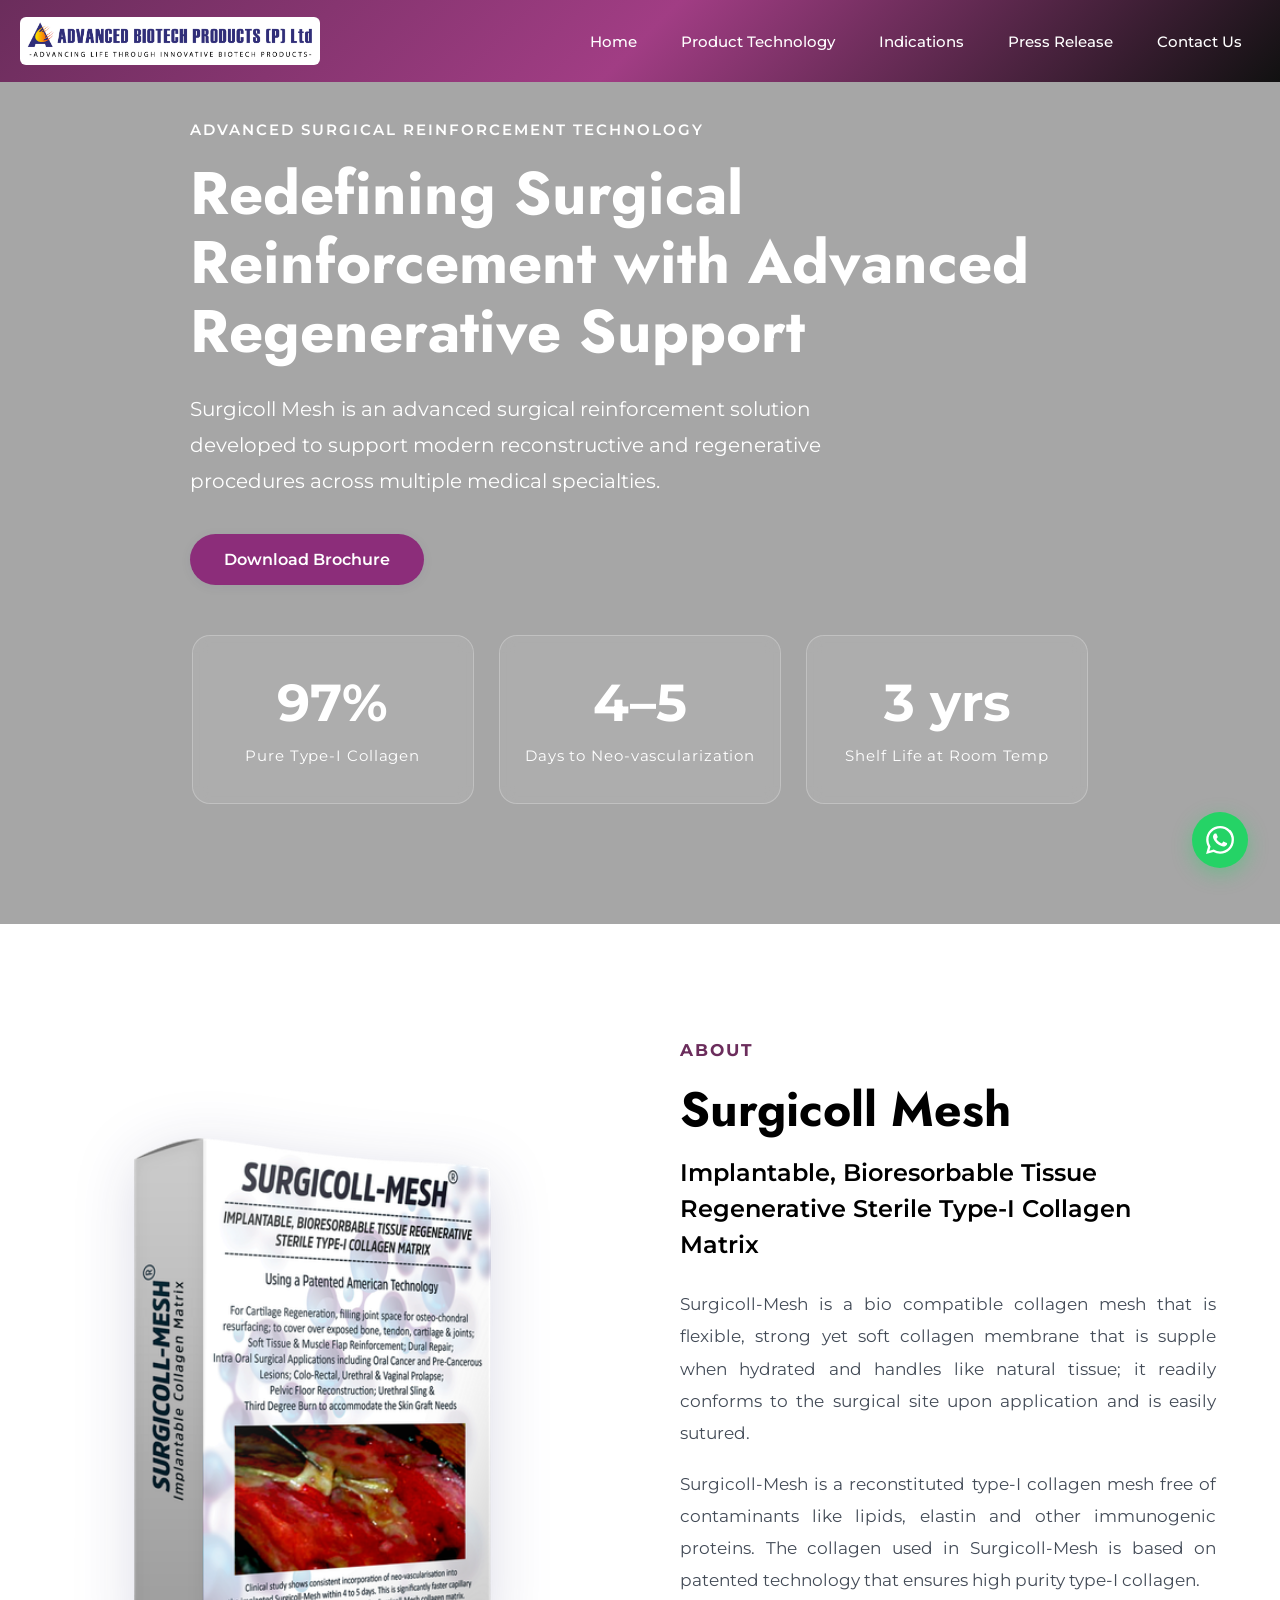
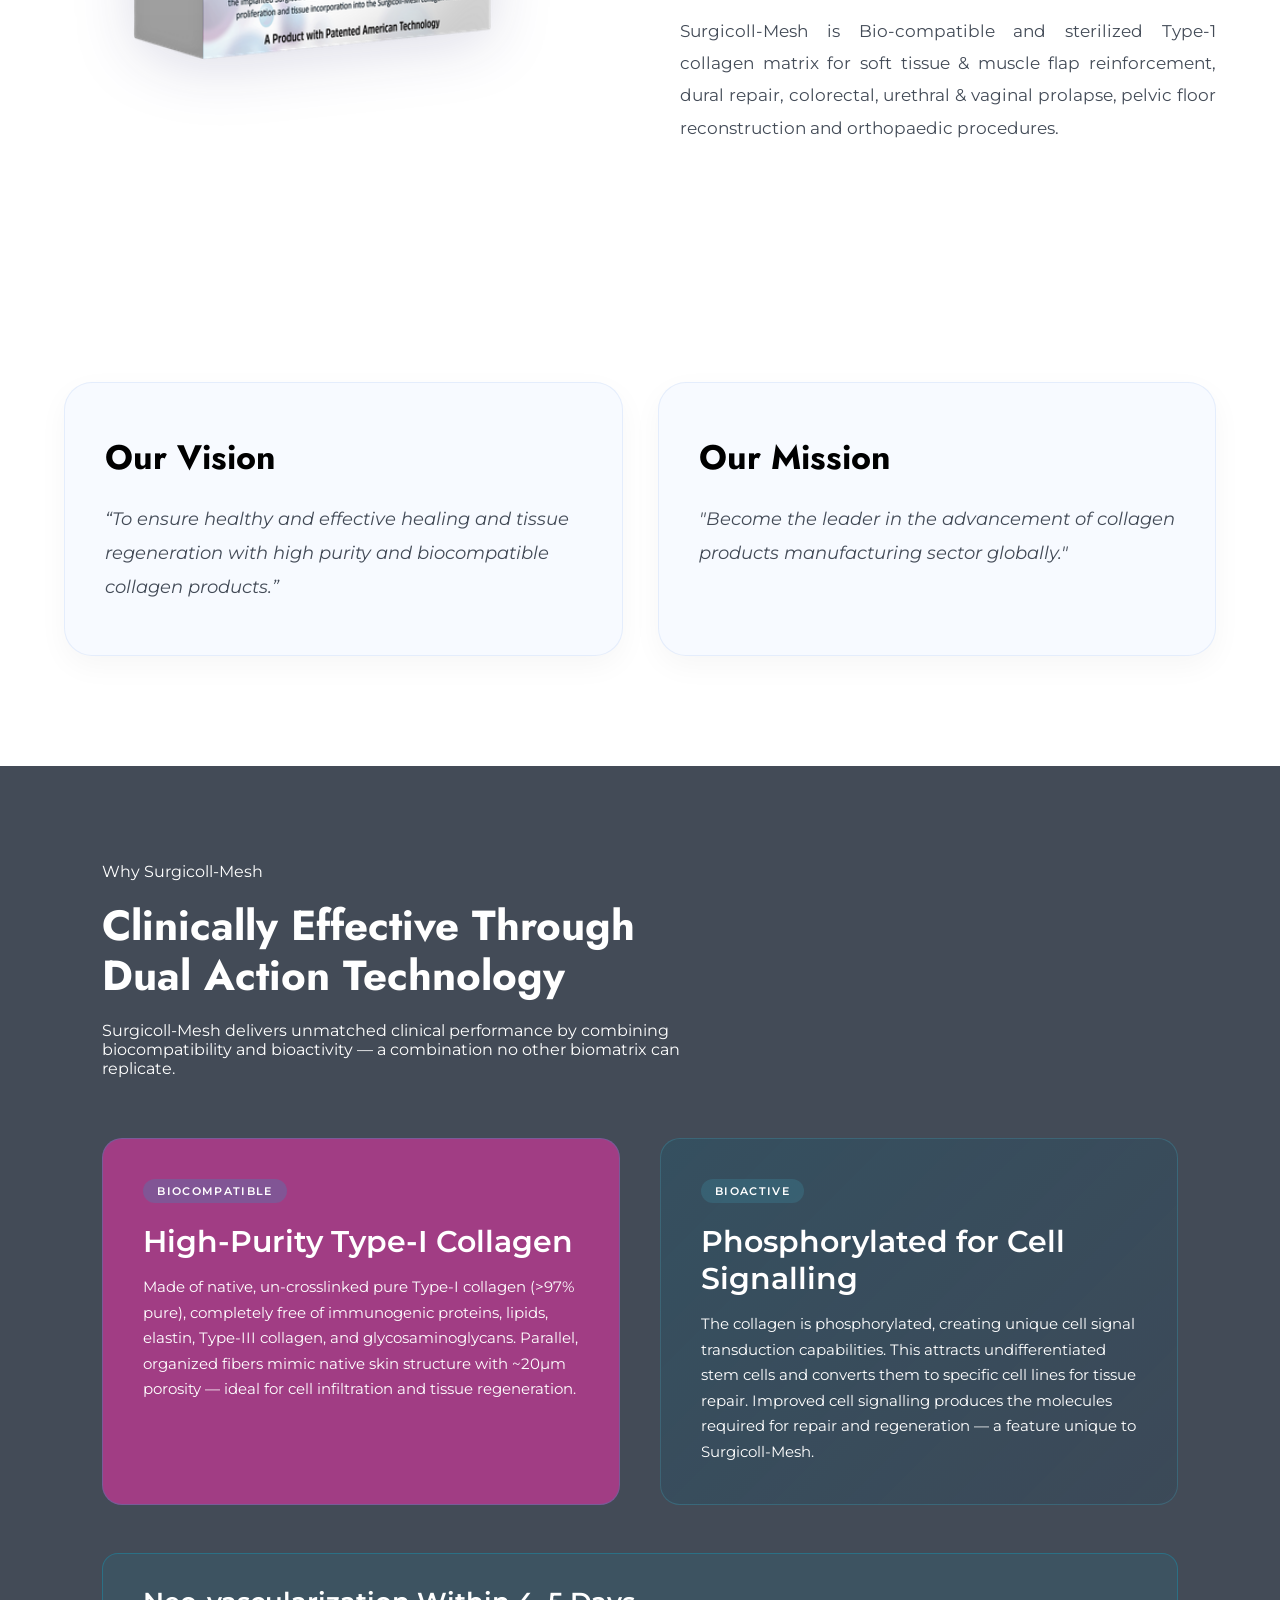
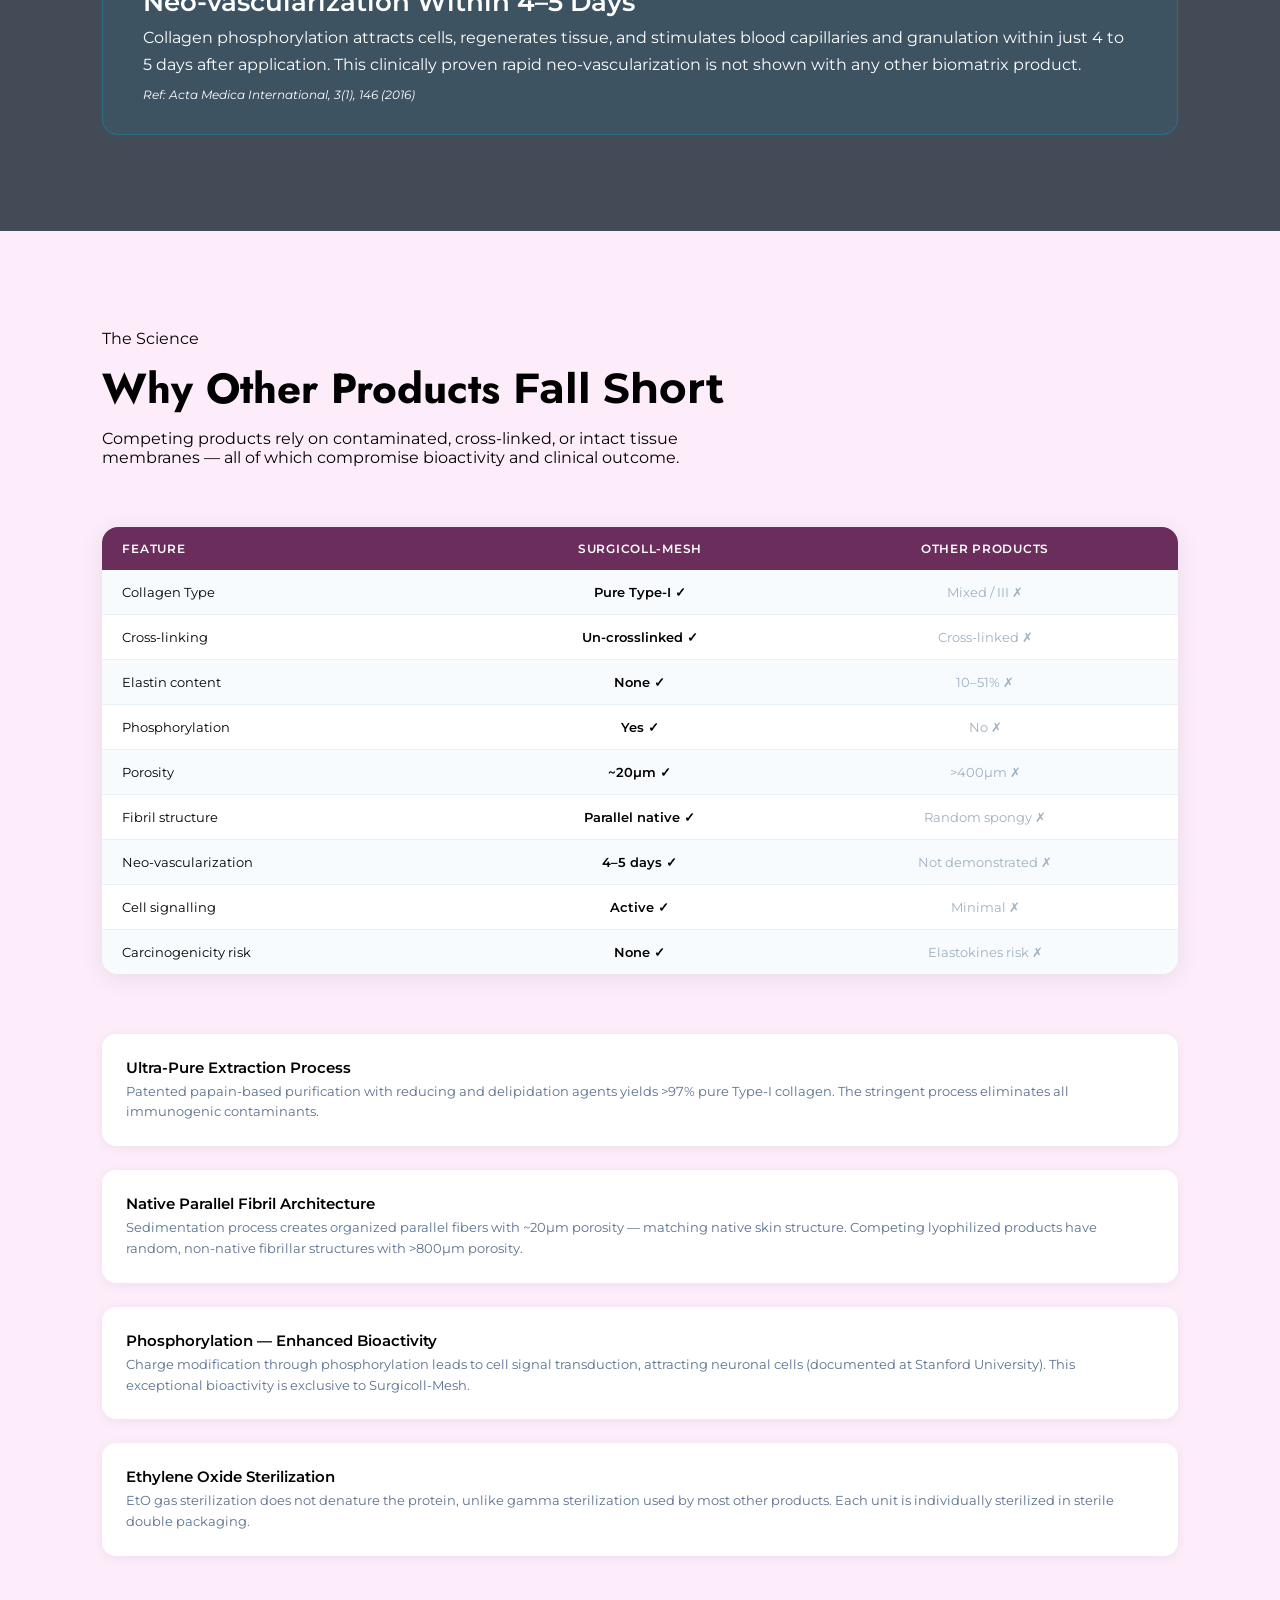
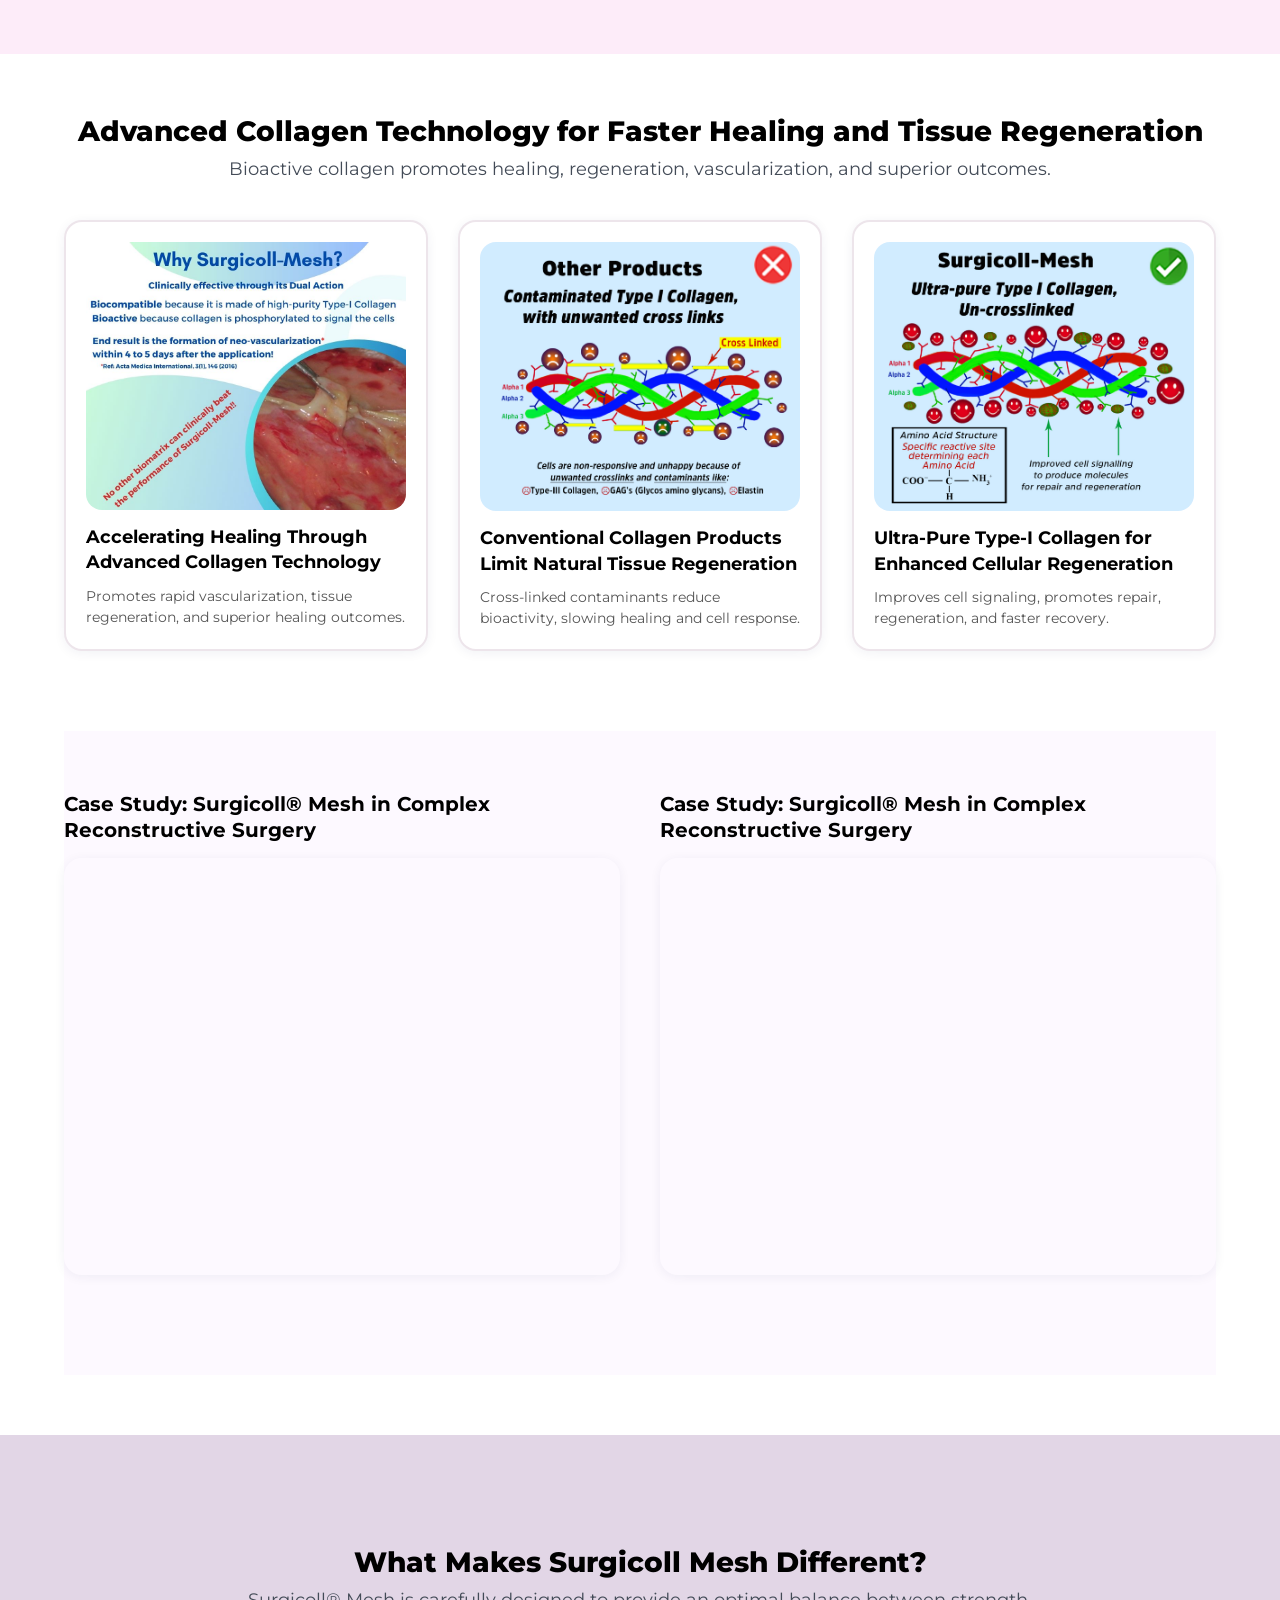
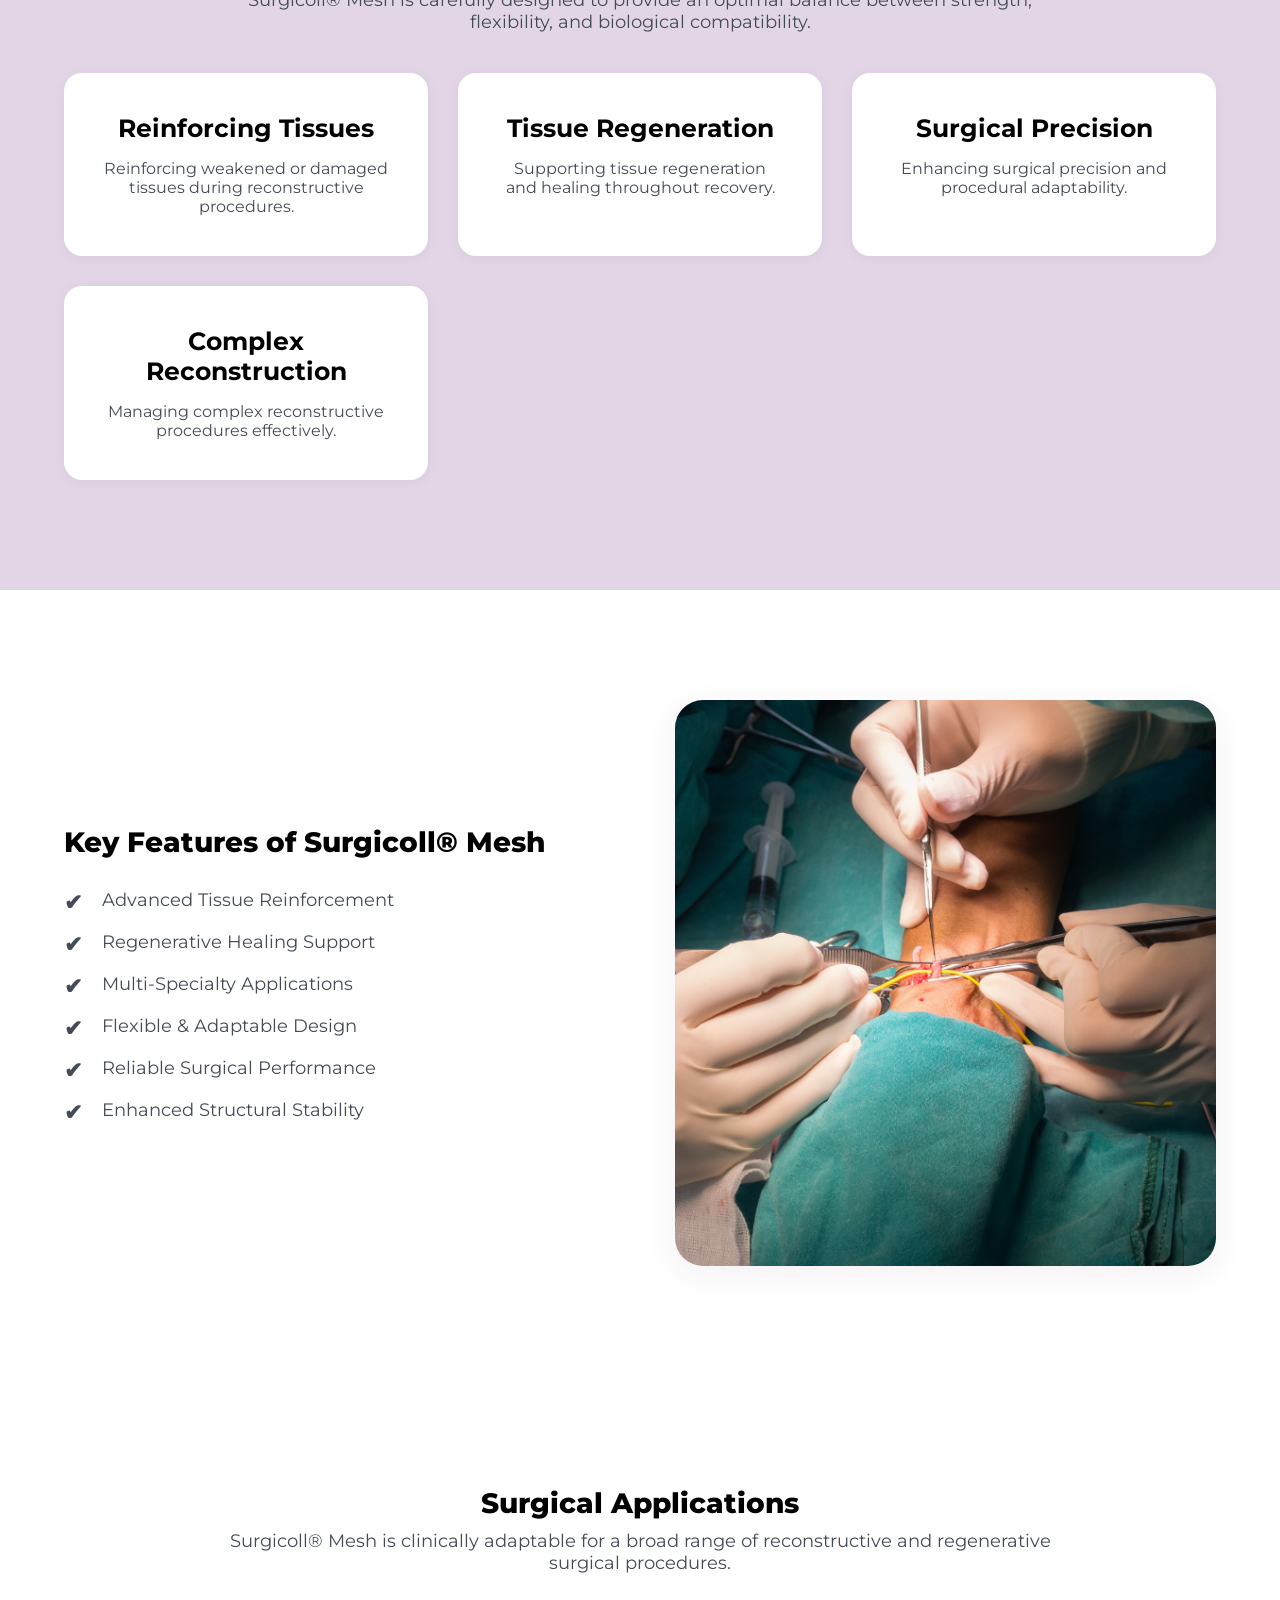
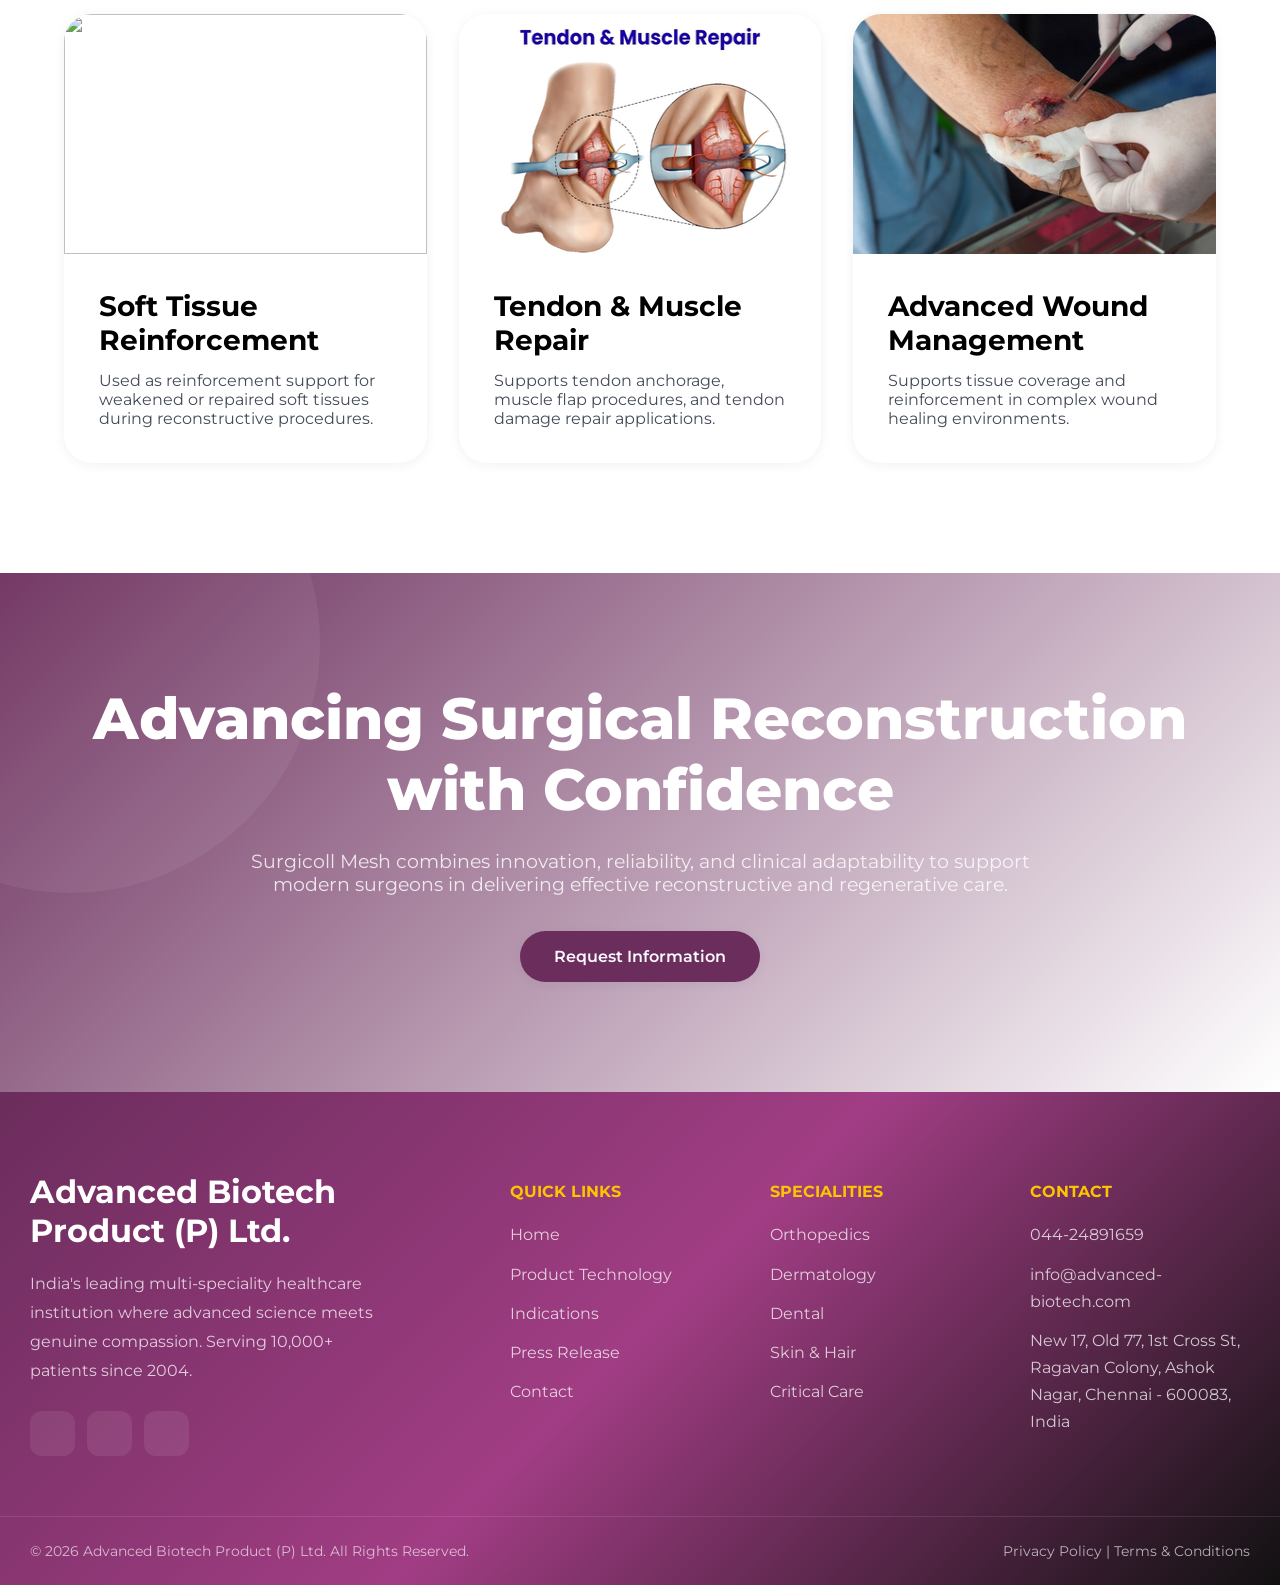
==== commit 197d2145: "Update video source path in product.html" ====
--- a/page/product.html
+++ b/page/product.html
@@ -36,7 +36,7 @@
 
             <!-- Background Video -->
             <video class="hero-video" autoplay muted loop playsinline>
-                <source src="/Advanced_biotech/image/banner_video.mp4" type="video/mp4">
+                <source src="../image/banner_video.mp4" type="video/mp4">
                 Your browser does not support the video tag.
             </video>
 
@@ -579,4 +579,4 @@
     </script>
 </body>
 
-</html>+</html>
